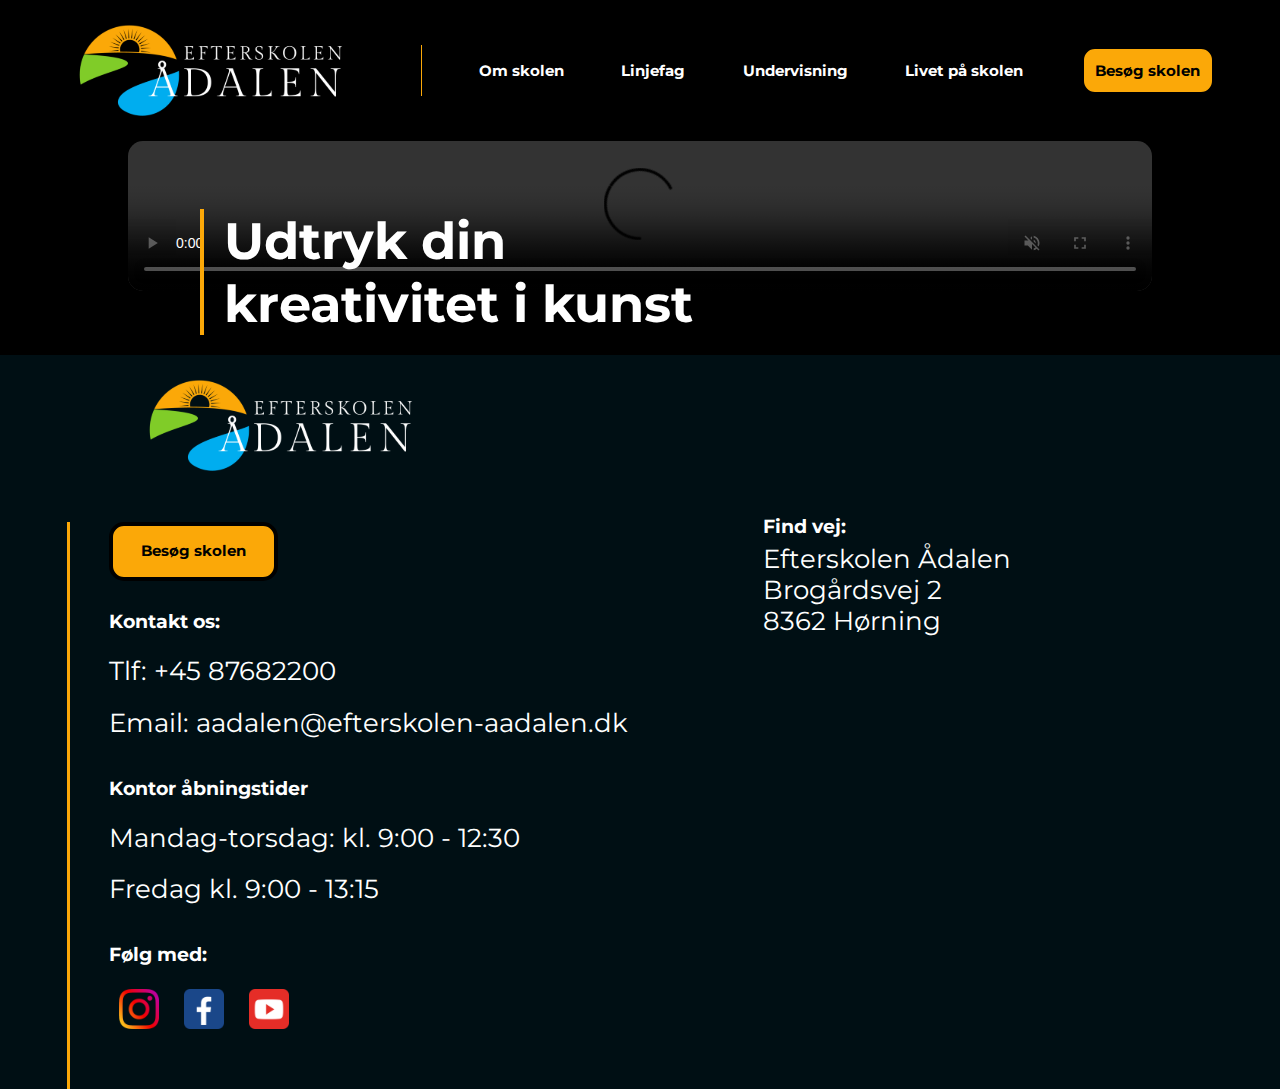
==== Billedkunst.html @ 94fb6eeb "burgermenu forsøg" ====
<!DOCTYPE html>
<html lang="da">
<head>
    <meta charset="UTF-8">
    <meta name="viewport" content="width=device-width, initial-scale=1.0">
   
   <!-- CSS stylesheet og JavaScript-->
    <link rel="stylesheet" href="style.css">
    <script src="script.js" defer></script>

    <!-- google fonts -->
    <link rel="preconnect" href="https://fonts.googleapis.com">
    <link rel="preconnect" href="https://fonts.gstatic.com" crossorigin>
    <link href="https://fonts.googleapis.com/css2?family=Montserrat:wght@400;700&family=Playfair+Display&display=swap" rel="stylesheet">
    
    <!-- favicon-->
        <link rel="icon" href="icons/favicon.png" type="image/png">

    <title>Efterskolen Ådalen - 2. semesters eksamensprojekt </title>
</head>

<body>
    <header> <!-- ********** nav bar til laptop **************** -->
        <nav id="laptopNav">
            <a href="index.html"><img id="logo" src="images/logo-stor-1.svg" alt="Logo"></a>
            <img src="images/Line-5.png" alt="Linje">
            <a href="#">Om skolen</a>
            <a href="#">Linjefag</a>
            <a href="#">Undervisning</a>
            <a href="#">Livet på skolen</a>
            <a href="#" class="knap1">Besøg skolen</a>
        </nav>

        <nav id="mobilNav"> <!-- **************** nav bar til mobil ********* -->
            <a href="index.html"><img src="images/logo-stor-1.svg" alt="Logo" /></a>

        </nav>

    </header>

    <main>
         <!-- *********landing med video og titel********* -->
         <div class="videopladsholder">
            <video controls muted loop src="images/forsidevideo.mp4">
            </video>
            <div class="landing">
                <h1 id="kunstTitel">Udtryk din <br> kreativitet i kunst</h1>
            
            </div>
        </div>


    </main>


     <!-- ********* footeren ********* -->
     <footer>
        
        <div class="footerLogo">
            <img src="images/logo-stor-1.svg" alt="logo">
        </div>

        <div class="footerContainer"> <!-- to colonner en til venstre og en til højre-->
        <div class="venstreSide"> 
            <a href="#" class="knap1">Besøg skolen</a>

            <div class="textContainer">
            <h3>Kontakt os:</h3>
            <p>Tlf: <a href="tel:+4587682200">+45 87682200</a> <br>
            Email: <a href="mailto:aadalen@efterskolen-aadalen.dk">aadalen@efterskolen-aadalen.dk</a></p>
       

            <h3>Kontor åbningstider</h3>
            <p>Mandag-torsdag: kl. 9:00 - 12:30<br>
                Fredag kl. 9:00 - 13:15</p>
        
            <h3>Følg med:</h3>
            <div class="soMe">
            <a href="#"><img src="icons/insta.png" alt="instagram logo"></a>
            <a href="#"><img src="icons/fb.png" alt="facebook logo"></a>
            <a href="#"><img src="icons/youtube.png" alt="youtube logo"></a>
                </div>

            </div>
        </div>

        <div class="højreside">
            <div class="textContainer">
            <h3>Find vej:</h3>
            <p>Efterskolen Ådalen <br>
            Brogårdsvej 2<br>
            8362 Hørning</p>
            </div>
            
            <iframe src="https://www.google.com/maps/embed?pb=!1m18!1m12!1m3!1d2225.5488047492677!2d10.0503751!3d56.09572379999999!2m3!1f0!2f0!3f0!3m2!1i1024!2i768!4f13.1!3m3!1m2!1s0x464c6bbcb9794545%3A0x421482ae40c48966!2zc3QsIEJyb2fDpXJkc3ZlaiAyLCA4MzYyIEjDuHJuaW5n!5e0!3m2!1sen!2sdk!4v1702460627846!5m2!1sen!2sdk" width="450" height="350" style="border:0;" allowfullscreen="" loading="lazy" referrerpolicy="no-referrer-when-downgrade"></iframe>

        </div>
        </div>
    </footer>
</body>
---- style.css ----
* {
  margin: 0;
  padding: 0;
}

*::before,
*::after {
  box-sizing: border-box;
}
/* Styletile men css basically - 
så vi nemt kan ændre uden at skal rode efter det hele*/
:root {
  --font-size-primary: 3vw;
  /* --font-size-secondary:  1.2vw;  */
  --font-primary: "montserrat", sans-serif;
  --font-secondary: "Playfair Display", serif;
  --text-primary: #ffffff;
  --text-secondary: #000000;
  --bg-primary: #000000;
  --bg-secondary: rgba(0, 0, 0, 0.6); /* overlay effekt */
  --bg-accent: #fba808;
}

/* ---------------------------- basics --------------------------*/
body {
  background-color: black;
  margin: 0;
}

/* så scrollbaren ikke er synlig 
   body::-webkit-scrollbar{
    display: none; 
  } */

h1 {
  font-family: "montserrat", sans-serif;
  font-size: 5vw;
}

h2 {
  font-family: var(--font-primary);
  font-size: 3vw;
  border-left: solid 3px var(--bg-accent);
  color: var(--text-primary);
  text-align: center;
  margin-top: 5%;
}

h3 {
  font-family: var(--font-primary);
  color: var(--text-primary);
  font-size: 1.5vw;
}

h4 {
  font-family: var(--font-secondary);
  color: var(--text-primary);
  font-size: 3vw;
  font-weight: lighter;
}

p {
  font-family: var(--font-primary);
  color: var(--text-primary);
}

a {
  font-family: var(--font-primary);
  color: var(--text-primary);
  text-decoration: none;
}

/* ----------------------- knapper --------------------------------- */
.knap1 {
  background-color: #fba808;
  padding: 1%;
  color: var(--text-secondary) !important;
  border: 4px solid var(--bg-primary);
  transition: 0.3s;
  font-weight: bold;
}

.knap2 {
  background-color: rgba(0, 0, 0, 0.6);
  border-color: var(--bg-accent);
  border-width: 3px;
  border-style: solid;
  padding: 1% 3%;
  color: var(--text-primary);
  text-decoration: none;
  font-family: "montserrat", sans-serif;
  transition: 0.3s;
  font-weight: bold;
}

.centerKnap {
  display: flex;
  justify-content: center;
  text-align: center;
}

/* ---------------------------- nav bar --------------------*/

#laptopNav a {
  text-decoration: none;
  color: white;
  font-weight: bold;
  font-size: 1.2vw;
}

#logo {
  height: auto;
  width: 100%;
  max-width: 300px;
}


/* -------------------------------- landing ------------------------------- */
.landing {
  color: white;
  margin-left: 9.8%;
}

.landing p {
  font-family: "montserrat", sans-serif;
  margin-bottom: 5%;
}

.videopladsholder {
  height: 100%;
  position: relative;
  z-index: 0;
  display: flex;
  justify-content: center;
}

video {
  width: 80%;
  border-radius: 15px;
}

.brødtekst {
  z-index: 1;
  margin: 5% 5% 2.5% 5%;
  font-family: "montserrat", sans-serif;
  font-size: 1.2vw;
}

.brødtekst a {
  text-decoration: underline;
  color: #fba808;
}

.brødtekst p {
  color: white;
  padding-left: 2.5%;
  border-left: 3px solid #fba808;
}

/* ------------------------------ linjefag ----------------------------------- */

.sectionMKort h2 {
  /* kan det ikke bare være h2 generelt? for der er mange overskrifter med orange linje,
    og så kan vi bruge h3 som overskriften uden linjen? */

  color: white;
  font-family: "montserrat", sans-serif;
  font-size: 3vw;
  border-left: solid 3px #fba808;
  margin: 0 33%;
  text-align: center;
  margin-top: 5%;
}

.linjefagsikoner {
  max-height: 150px;
  width: auto;
  display: flex;
  justify-content: space-around;
  margin: 2% 10%;
  transition: 1s;
}

.linjefagsikoner img:hover {
  transition: 0.3s;
  transform: scale(1.1);
  box-shadow: 0px 3px 0px var(--bg-accent);
}

.kortContainer {
  /* en container til alle kortene */
  width: 100%;
  height: auto;
  display: flex;
  flex-wrap: wrap;
  justify-content: center;
}

.billedeKort {
  /* en til at bestemme str. på kort */
  height: 350px;
  width: 350px;
  background-color: aqua;
  margin: 2%;
  border-radius: 15px;
  display: flex;
  align-items: flex-end;
}

.linjefagKort {
  /* en til at bestemme overlay */
  height: 130px;
  width: 350px;
  display: flex;
  flex-direction: row;
  justify-content: space-between;
  background-color: var(--bg-secondary);
  border-radius: 15px;
  align-items: center;
  padding: 0 10%;
}

.ikon {
  width: 80px;
  height: 80px;
}

.billedkunst {
  background-image: url(images/billedkunstlinjefag.jpg);
}

.drama {
  background-image: url(images/dramalinjefag.jpg);
}

.esport {
  background-image: url(images/esportlinjefag.jpg);
}

.sport {
  background-image: url(images/sportlinjefag.jpg);
}

.musik {
  background-image: url(images/musiklinjefag.jpg);
}

/*------------------------------ blog ------------------------*/
/* ref video: https://www.youtube.com/watch?v=9HcxHDS2w1s
*/

.bloggen {
  background-color: #000f14;
  padding-top: 0.1%;
  margin-bottom: 5%;
}

.blog {
  width: 100%;
  height: auto;
  display: flex;
  display: flex;
  justify-content: center;
  margin-top: 2%;
}

.carousel {
  width: 76vw;
  height: 80vh;
  position: relative;
}

.carousel > ul {
  margin: 0;
  padding: 0;
  list-style: none;
}

.slide {
  position: absolute;
  inset: 0;
  opacity: 0;
  transition: 200ms opacity ease-in-out;
  transition-delay: 200ms;
}

.slide > img {
  display: block;
  width: 100%;
  height: 100%;
  object-fit: cover;
  object-position: center;
  border-radius: 15px;
}
.slide[data-active] {
  opacity: 1;
  transition-delay: 0;
  z-index: 1;
}

.carousel-button {
  position: absolute;
  z-index: 2;
  background: none;
  border: none;
  font-size: 4rem;
  top: 50%;
  transform: translateY(-50%);
  color: white;
  cursor: pointer;
  border-radius: 0.25rem;
  padding: 0 0.5rem;
  background-color: rgba(0, 0, 0, 0.248);
}

.carousel-button:hover,
.carousel-button:focus {
  color: white;
  background-color: rgba(0, 0, 0, 0.778);
}

.carousel-button:focus {
  outline: 1px solid black;
}

.carousel-button.prev {
  left: 1rem;
}

.carousel-button.next {
  right: 1rem;
}

/* ----------------- efterskolernes aften og besøgsdag kort ------------ */

.besøgsKort {
  height: 500px;
  width: 500px;
  margin: 2%;
  border-radius: 15px;
  display: flex;
  align-items: flex-end;
}

.besøg .kortContainer {
  flex-direction: column;
  justify-content: flex-end;
}

.besøgsdag {
  background-image: url(images/besøg.jpg);
  border-radius: 15px;
}

.efterskolernesAften {
  background-image: url(images/aften.jpg);
  border-radius: 15px;
}

.besøg .linjefagKort {
  flex-direction: column;
  justify-content: space-around;
  align-items: flex-start;
  height: 200px;
  width: 500px;
  display: flex;
  background-color: var(--bg-secondary);
  border-radius: 15px;
  padding: 0 10%;
}

.besøg a {
  padding: 3% 12%;
  font-weight: bold;
}

.besøg img {
  max-height: 300px;
  display: flex;
  /* skal sidde nederst */
}

/* --------------------- gamle elev citater ---------- */

.gamleElever {
  background-color: #000f14;
  width: 100%;
  padding-top: 0.5%;
}

/* ---------------- Tilmeldings sektion --------- */

.tilmeldingContainer {
  display: flex;
  justify-content: center;
  margin: 7% 0;
}

.tilmelding p {
  text-align: center;
}

.tilmelding .knap1 {
  font-weight: bold;
}

/* ----------------- Instagram sektion ---------------- */

.instaContainer {
  height: auto;
  text-align: center;
}

.instaContainer h2 {
  margin-bottom: 2%;
}

/* button stuff hvis vi vil bruge det 

.btn{
    padding: 10px 25px;
    border: 2px solid #f39c12;
    border-radius: 5px;
    color: #f39c12;
    text-decoration: none;
    margin: 30px 0;
    transition: all .5s ease;
    font-weight: 600;
}
.btn:hover{
    background-color: #f39c12;
    color: #333;
}
.btn1{
    margin-right: 15px;
    background-color: #f39c12;
    color: #000;
}
.btn1:hover{
    background-color: transparent;
    color: #f39c12;
}

*/

/* ---------------------------- footer ---------------------- */

footer {
  margin-top: 5%;
  background-color: #000f14;
}

.footerLogo {
  margin-left: 10.5%;
}

.footerContainer {
  display: flex;
  width: 100%;
  justify-content: space-around;
}

.venstreSide {
  display: flex;
  justify-content: space-between;
  flex-direction: column;
  line-height: 2;
  border-left: 3px solid var(--bg-accent);
  padding-left: 3%;
  max-height: 550px;
  margin-top: 2%;
  padding-bottom: 3%;
}

.venstreSide .knap1 {
  max-width: 140px;
  text-align: center;
  font-weight: bold;
  padding: 2% 2%;
}

.venstreSide a img {
  width: 40px;
  height: auto;
  margin: 2%;
}

.textContainer h3 {
  margin: 4% 0 1% 0;
}

.højreSide {
  display: flex;
  justify-content: space-around;
  flex-direction: column;
  line-height: 2;
}

.højreside iframe {
  border-radius: 15px;
  margin: 2% 0;
}

/* ---------------- billedkunst underide ------------ */

#kunstTitel {
  border-left: 4px solid var(--bg-accent);
  padding-left: 20px;
}

/*----------------------------------------Mobil---------------------------------*/

@media screen and (max-width: 780px) {
  #laptopNav {
    display: none;
  }

  #mobilNav {
    display: block;
    display: flex;
    flex-direction: row;
    align-items: center;
    justify-content: space-between;
  }


/* ---------------- burger menu ----------------------------- */
.hamburger{
    display: block;
    cursor: pointer;
    margin-right: 5%;
    width: 40px;
    height: 40px;
}
.hamburger .bar, .hamburger:after, .hamburger:before{
    content: "";
    display: block;
    width: 100%;
    height: 4px;
    margin: 10px 0px;
    transition: 0.5s;
    background-color: var(--bg-accent);
}
.hamburger.is-active:before {
    /* Rotér top linjen 45 grader og vip den ned på hæjre side*/
    transform: rotate(45deg) translate(10px, 9px);
}

.hamburger.is-active:after {
    /* rotér bund linjen -45 grader og vip den op på hjøre side */
    transform: rotate(-45deg) translate(9px, -10px);
}
.hamburger.is-active .bar{
    opacity: 0;
}

  .knap1,
  .knap2,
  .centerknap a {
    font-size: 12pt;
    border-radius: 15px;
  }

  .centerKnap .knap1 {
    width: 40%;
    height: auto;
    font-weight: bold;
    margin-top: 2%;
    padding: 3% 2.5%;
    margin-bottom: 4%;
  }

  h1 {
    font-size: 20pt;
  }

  h2 {
    font-size: 16pt;
    height: 10%;
    margin: 0 12%;
  }

  h3 {
    font-size: 3.5vw;
  }

  p {
    font-size: 10pt;
  }

  .landing {
    position: relative;
    margin: 3% 0 0 5%;
  }

  .landing p {
    margin-bottom: 3%;
  }

  .videopladsholder {
    flex-direction: column;
  }

  .linjefagsikoner img {
    height: 40px;
  }

  .billedeKort {
    height: 250px;
    width: 250px;
  }

  .linjefagKort {
    height: 70px;
    width: 250px;
  }

  .ikon {
    width: 50px;
    height: 50px;
  }

  /* instagram sektion */

  .kunBilleder {
    flex-wrap: wrap;
  }

  /* footer */
  .footerContainer {
    display: flex;
    width: 100%;
    justify-content: space-around;
    flex-direction: column;
  }

  footer {
    margin: 0 2% 2% 2%;
  }
  /* gamle elev sektion */
  .elevContainer {
    display: flex;
    flex-direction: column;
    padding: 5%;
    justify-content: center;
    height: auto;
  }

  #mobilVersion {
    display: block;
  }

  #laptopVersion {
    display: none;
  }

  .LasseOgMia {
    width: 100%;
    padding: 0 1.5%; /*luft i siderne*/
  }

  .LasseOgMia img {
    border-radius: 15px;
    width: 100%;
  }

  .LasseOgMia h3 {
    margin: 4% 0 3% 0;
    text-align: center;
  }

  .LasseOgMia h4 {
    font-size: 16pt;
    font-family: var(--font-secondary);
    margin: 2% 0 2% 0;
    font-style: italic;
  }

  .column1,
  .column2 {
    margin: 0 6%;
  }

  /* tilmeldingssektion */

  .tilmelding {
    width: 80%;
    height: auto;
    display: flex;
    justify-content: center;
    flex-direction: column;
    align-items: center;
    border-radius: 15px;
    border: 4px solid var(--bg-accent);
    padding: 5% 10%;
    margin: 5%;
    gap: 5%;
  }

  .tilmelding h4 {
    font-size: 20pt;
  }

  .tilmelding .knap1 {
    font-weight: bold;
    padding: 2% 4%;
    margin-top: 5%;
  }

  /* instagram sektion */

  .kunBilleder {
    display: flex;
    justify-content: center;
    align-items: center;
    margin-top: 1%;
    margin-bottom: 10%;
  }

  .instaGrid {
    display: grid;
    grid-template-columns: auto auto auto;
    max-width: 100%;
    row-gap: 2%;
    column-gap: 2%;
    justify-content: center;
  }

  .grid-item {
    border-radius: 15px;
    padding: 2%;
  }

  .instaGrid img {
    max-width: 100px;
  }

  /* ******** billedkunst underside ******** */
  #kunstTitel {
    font-size: 22pt;
  }
}

/*----------------------------------------------Laptop------------------------------------*/

@media screen and (min-width: 780px) {
  #laptopNav {
    display: block;
  }

  #mobilNav {
    display: none;
  }

  #laptopNav {
    font-family: "montserrat", sans-serif;
    display: flex;
    justify-content: space-between;
    align-items: center;
    padding: 0 5%;
  }

  .hamburger{
    display: none;
}

  .knap1,
  .knap2,
  .cetnerknap a {
    font-size: 1.2vw;
    border-radius: 15px;
  }

  /* hover virker også på knapperne T-T øv */
  a:hover {
    transition: 0.3s;
    transform: scale(1.1);
    box-shadow: 0px 3px 0px var(--bg-accent);
  }

  #readmore:hover {
    transition: 0.3s;
    transform: scale(1.1);
    color: var(--text-primary);
    text-decoration: none;
    box-shadow: 0px 3px 0px var(--text-primary);
  }

  .knap1:hover {
    background-color: var(--bg-secondary);
    border: 4px solid var(--bg-accent);
    color: var(--text-primary) !important;
  }
  .knap2:hover {
    background-color: var(--bg-accent);
    color: var(--text-secondary);
  }

  h2 {
    margin: 0 33%;
  }

  p {
    font-size: 2vw;
  }

  .centerKnap .knap1 {
    width: 250px;
    height: 25px;
    font-weight: bold;
    margin-top: 2%;
    padding-left: 2.7%;
    margin-bottom: 4%;
  }

  .landing {
    position: absolute;
    top: 45%;
    left: 5.8%;
  }

  .linjefagsikoner img {
    height: 80px;
  }

  /* gamle elev sektion */

  .elevContainer {
    display: flex;
    flex-direction: row;
    padding: 2%;
    justify-content: center;
    height: auto;
  }

  #mobilVersion {
    display: none;
  }

  #laptopVersion {
    display: block;
  }

  .LasseOgMia {
    width: 40%;
    padding: 0 1.5%; /*luft i siderne*/
  }

  .LasseOgMia img {
    border-radius: 15px;
  }

  .column1 {
    padding-left: 10%;
    max-width: 400px;
  }

  .column2 {
    padding-left: 10%;
    max-width: 400px;
  }

  .LasseOgMia h3 {
    margin: 4% 0 3% 0;
  }

  .LasseOgMia h4 {
    font-size: 2vw;
    font-family: var(--font-secondary);
    margin: 2% 0 2% 0;
    font-style: italic;
  }

  /* tilmeldingssektion */

  .tilmelding {
    width: 50vw;
    height: 30vh;
    display: flex;
    justify-content: center;
    flex-direction: column;
    align-items: center;
    border-radius: 15px;
    border: 4px solid var(--bg-accent);
    padding: 0 10%;
    gap: 5%;
  }

  /* instagram sektion */
  .kunBilleder {
    display: flex;
    justify-content: center;
    align-items: center;
    margin-top: 1%;
  }

  .instaGrid {
    display: grid;
    grid-template-columns: auto auto auto auto auto;
    max-width: 100%;
    row-gap: 2%;
    column-gap: 2%;
    justify-content: center;
  }

  .grid-item {
    border-radius: 15px;
    padding: 2%;
  }

  .instaGrid img {
    max-width: 180px;
  }

  /* ****** Billedkunst underside **** */
  #kunstTitel {
    font-size: 4vw;
  }
}
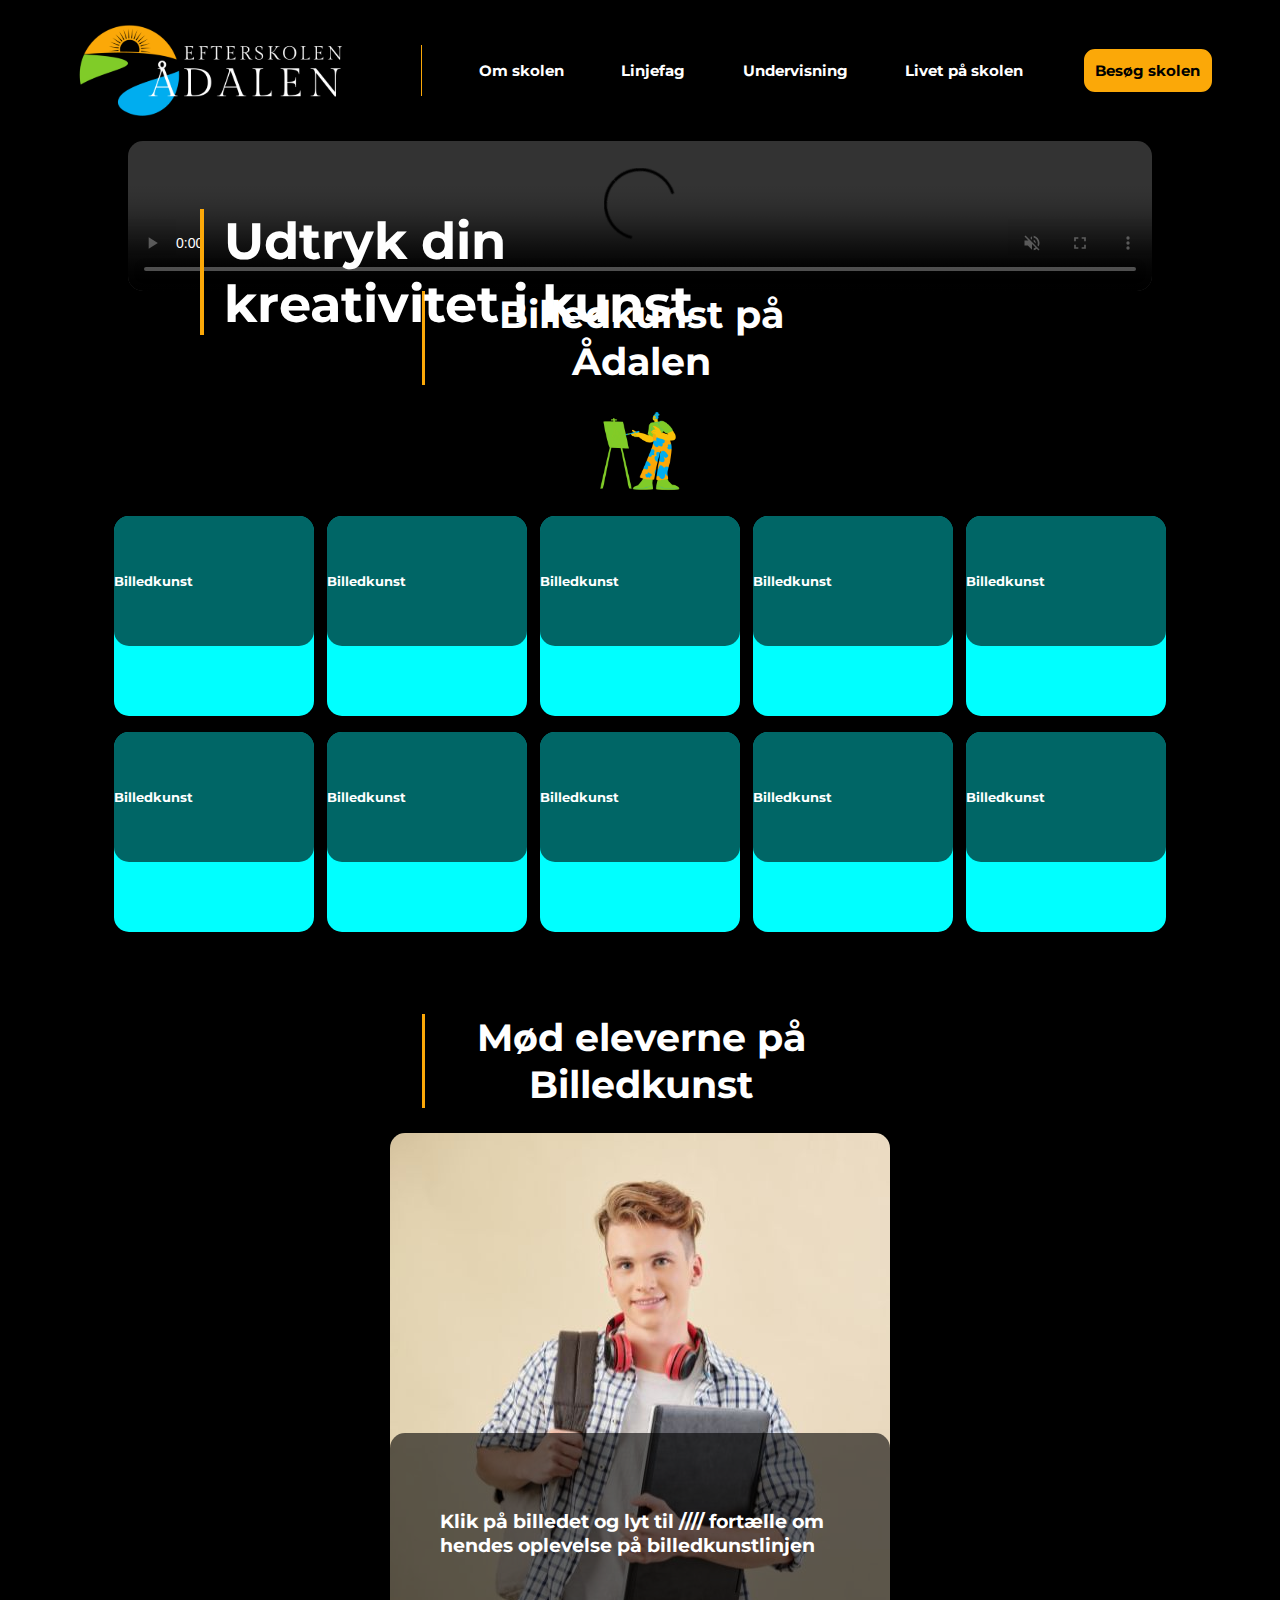
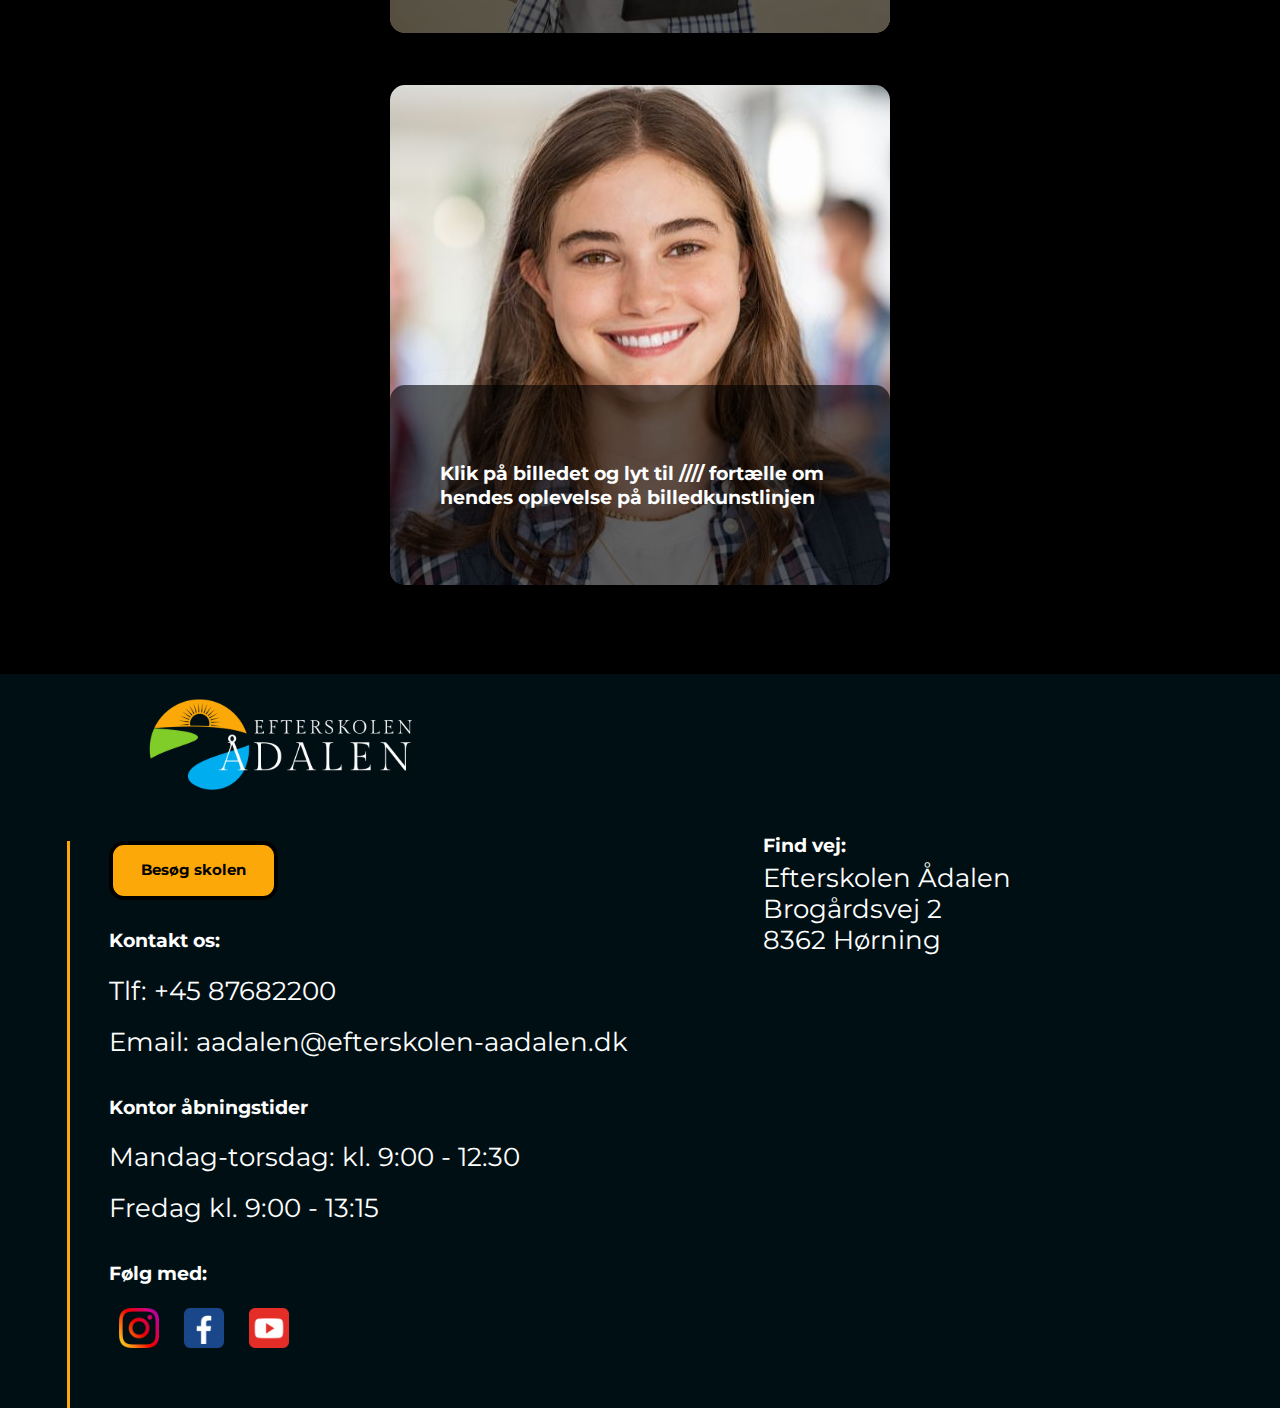
==== commit 21e8c009: "js virker ikke" ====
--- a/Billedkunst.html
+++ b/Billedkunst.html
@@ -49,7 +49,104 @@
             </div>
         </div>
 
+        <!-- *********** sektion med fagkort *********** -->
+      <section class="fagContainer">
+            <h2>Billedkunst på Ådalen</h2>
+            <img src="icons/billedkunst.png" class="ikon" alt="billedkunst ikon">
 
+
+            <div class="fagGrid">
+            <div class="kunstKort">
+                <div class="linjefagKort">
+                    <h3>Billedkunst</h3>
+                </div>
+            </div>
+
+            <div class="kunstKort">
+                <div class="linjefagKort">
+                    <h3>Billedkunst</h3>
+                </div>
+            </div>
+
+            <div class="kunstKort">
+                <div class="linjefagKort">
+                    <h3>Billedkunst</h3>
+                </div>
+            </div>
+
+            <div class="kunstKort">
+                <div class="linjefagKort">
+                    <h3>Billedkunst</h3>
+                </div>
+            </div>
+
+            <div class="kunstKort">
+                <div class="linjefagKort">
+                    <h3>Billedkunst</h3>
+                </div>
+            </div>
+
+            <div class="kunstKort">
+                <div class="linjefagKort">
+                    <h3>Billedkunst</h3>
+                </div>
+            </div>
+
+            <div class="kunstKort">
+                <div class="linjefagKort">
+                    <h3>Billedkunst</h3>
+                </div>
+            </div>
+
+            <div class="kunstKort">
+                <div class="linjefagKort">
+                    <h3>Billedkunst</h3>
+                </div>
+            </div>
+
+            <div class="kunstKort">
+                <div class="linjefagKort">
+                    <h3>Billedkunst</h3>
+                </div>
+            </div>
+
+            <div class="kunstKort">
+                <div class="linjefagKort">
+                    <h3>Billedkunst</h3>
+                </div>
+            </div>
+        </div>
+      </section>
+
+    <div class="textList">
+        <ul> På linjefaget billedkunst arbejder du med alt det kreative: </ul>
+            <li>Udvikling af kreative ideer og omsætte dem til virkelighed – på og udenfor efterskolen.</li>
+            <li>Dine tekniske færdigheder inden for tegning, formgivning, digital kunst.</li>
+            <li> At skærpe dit kunstneriske blik.</li>
+    </div>
+
+    <section class="moedElever">
+        <h2>Mød eleverne på Billedkunst</h2>
+
+        <div class="besøg kortContainer" >
+            <div class="besøgsKort elev1" id="kunstElevEn">
+              <div class="linjefagKort">
+                <h3>Klik på billedet og lyt til //// fortælle om hendes oplevelse på billedkunstlinjen</h3>
+              </div>
+            </div>
+        </div>
+
+            
+        <div class="besøg kortContainer">
+            <div class="besøgsKort elev2" id="kunstElevTo">
+              <div class="linjefagKort">
+                <h3>Klik på billedet og lyt til //// fortælle om hendes oplevelse på billedkunstlinjen</h3>
+              </div>
+            </div>
+          </div>
+
+    </section>
+      
     </main>
 
 
--- a/style.css
+++ b/style.css
@@ -181,11 +181,6 @@
   transition: 1s;
 }
 
-.linjefagsikoner img:hover {
-  transition: 0.3s;
-  transform: scale(1.1);
-  box-shadow: 0px 3px 0px var(--bg-accent);
-}
 
 .kortContainer {
   /* en container til alle kortene */
@@ -501,12 +496,72 @@
   margin: 2% 0;
 }
 
-/* ---------------- billedkunst underide ------------ */
+/* ---------------- billedkunst underside ------------ */
 
 #kunstTitel {
   border-left: 4px solid var(--bg-accent);
   padding-left: 20px;
 }
+
+/* ---- kunst grid med kort ---- */ 
+
+.fagContainer img{
+  display: block;
+  margin-left: auto;
+  margin-right: auto;
+}
+
+.fagContainer h2{
+  margin-bottom: 2%;
+}
+
+.fagContainer h3{
+  font-size: 1vw;
+}
+
+.fagContainer{
+  width: 100%;
+  height: auto;
+}
+
+.fagGrid{
+  display: grid;
+  grid-template-columns: auto auto auto auto auto; 
+  justify-content: center;
+  gap: 4% 1%;
+  margin: 2% 0;
+}
+
+.kunstKort{
+  width: 200px;
+  height: 200px;
+  background-color: aqua;
+  border-radius: 15px;
+}
+
+.kunstKort > .linjefagKort{
+  width: auto;
+  padding:0;
+}
+
+
+/*  unorganiseret liste style */
+
+
+/* hover eller klik og lyt på elevkort */
+
+.elev1{ /*temp photo */
+  background-image: url(images/lasse.jpg);
+}
+
+.elev2{ /*temp photo */
+  background-image: url(images/mia.jpg);
+}
+
+
+
+
+
 
 /*----------------------------------------Mobil---------------------------------*/
 
@@ -766,27 +821,38 @@
 
   .knap1,
   .knap2,
-  .cetnerknap a {
+  .centerknap a {
     font-size: 1.2vw;
     border-radius: 15px;
   }
 
   /* hover virker også på knapperne T-T øv */
-  a:hover {
+  #laptopNav a:hover {
     transition: 0.3s;
     transform: scale(1.1);
-    box-shadow: 0px 3px 0px var(--bg-accent);
+    box-shadow: 0px 2px 0px var(--bg-accent);
+  }
+
+  #laptopNav a:first-child:hover{
+    transform: none;
+    box-shadow: none!important;
+  }
+
+  #laptopNav a:last-child:hover{
+    transform: none;
+    box-shadow: none!important;
   }
 
   #readmore:hover {
-    transition: 0.3s;
+    transition: 3s;
     transform: scale(1.1);
     color: var(--text-primary);
     text-decoration: none;
-    box-shadow: 0px 3px 0px var(--text-primary);
+    box-shadow: 0px 3px -1px var(--text-primary);
   }
 
   .knap1:hover {
+    transition: 0.3s;
     background-color: var(--bg-secondary);
     border: 4px solid var(--bg-accent);
     color: var(--text-primary) !important;
@@ -821,6 +887,13 @@
 
   .linjefagsikoner img {
     height: 80px;
+  }
+
+  
+  .linjefagsikoner img:hover {
+    transition: 0.3s;
+    transform: scale(1.1);
+    box-shadow: 0px 3px 0px var(--bg-accent);
   }
 
   /* gamle elev sektion */
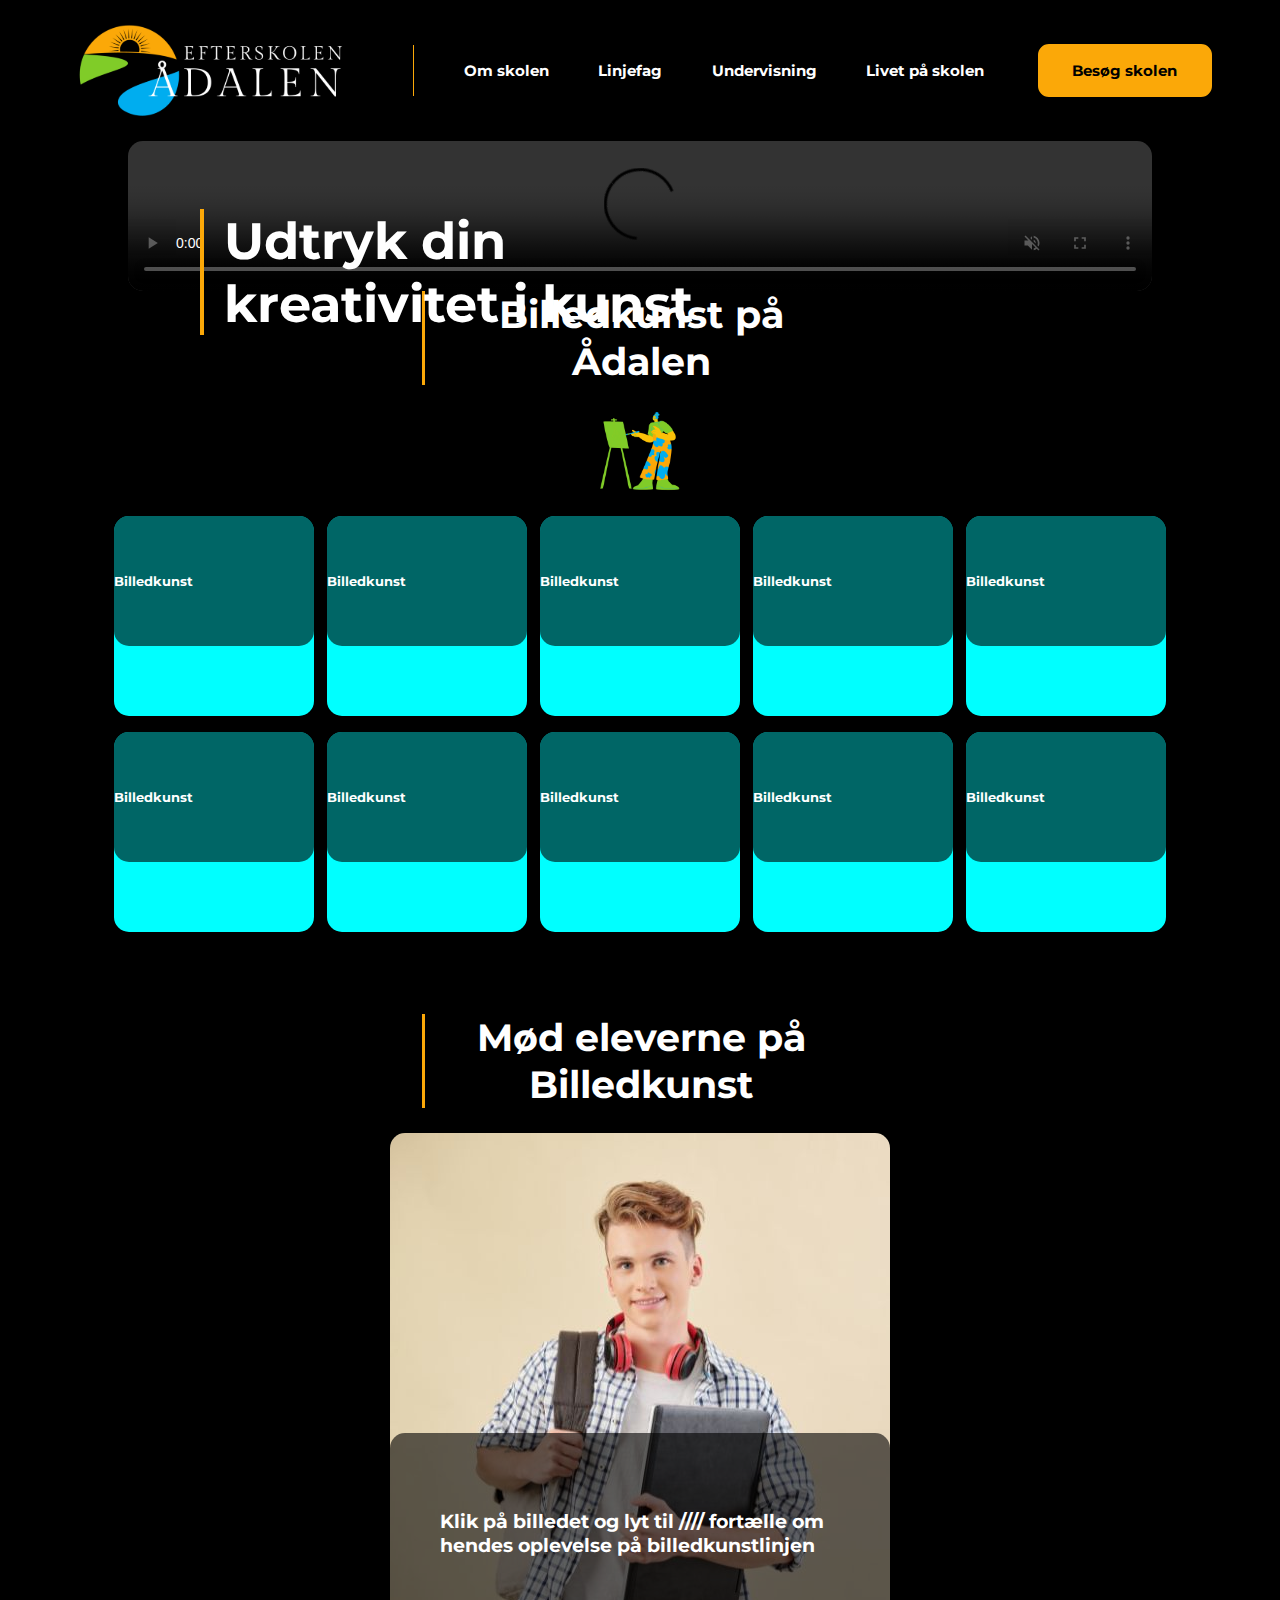
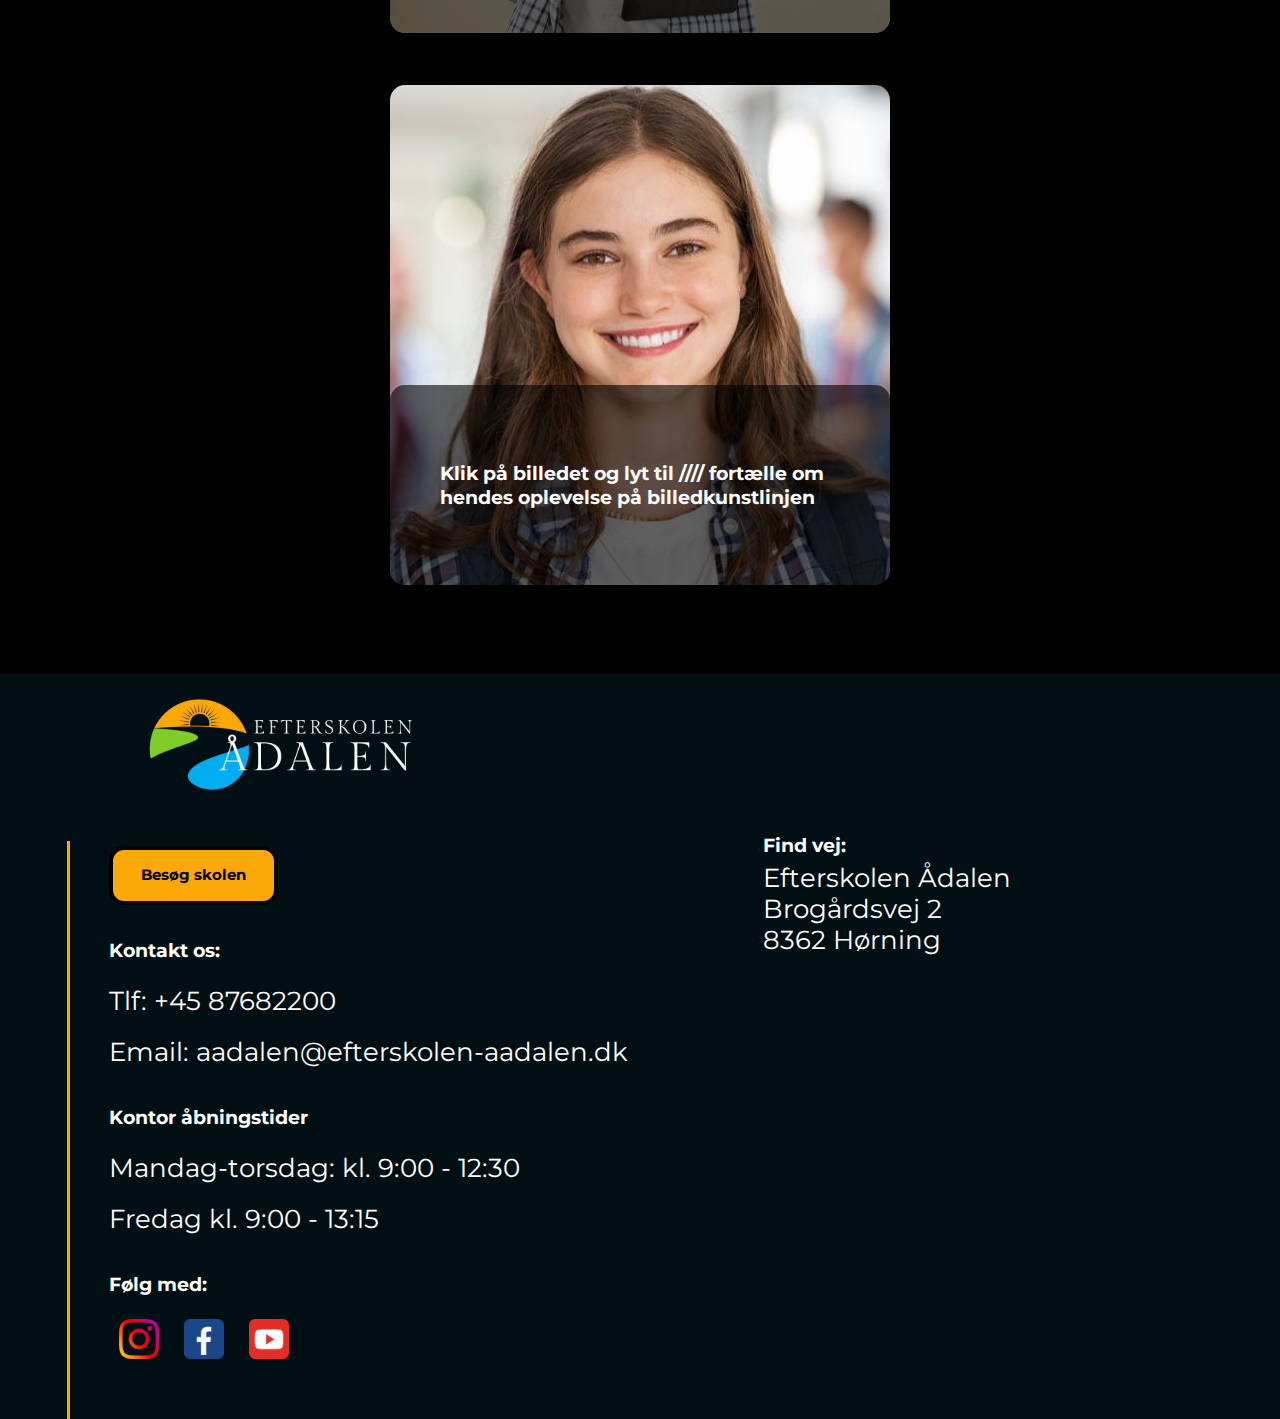
==== commit 4c4bb8f0: "run through validator" ====
--- a/Billedkunst.html
+++ b/Billedkunst.html
@@ -18,6 +18,10 @@
 
     <title>Efterskolen Ådalen - 2. semesters eksamensprojekt </title>
 </head>
+
+<!--*******************************
+     den her side er indtil videre kodet af Anne-Mette :P 
+     **************************** -->
 
 <body>
     <header> <!-- ********** nav bar til laptop **************** -->
--- a/style.css
+++ b/style.css
@@ -27,10 +27,10 @@
   margin: 0;
 }
 
-/* så scrollbaren ikke er synlig 
+/* så scrollbaren ikke er synlig */
    body::-webkit-scrollbar{
     display: none; 
-  } */
+  } 
 
 h1 {
   font-family: "montserrat", sans-serif;
@@ -73,13 +73,15 @@
 /* ----------------------- knapper --------------------------------- */
 .knap1 {
   background-color: #fba808;
-  padding: 1%;
   color: var(--text-secondary) !important;
   border: 4px solid var(--bg-primary);
   transition: 0.3s;
   font-weight: bold;
-}
-
+  text-align: center;
+  margin: 1% 0;
+  padding: 1.5% 3%;
+
+}
 .knap2 {
   background-color: rgba(0, 0, 0, 0.6);
   border-color: var(--bg-accent);
@@ -113,7 +115,6 @@
   width: 100%;
   max-width: 300px;
 }
-
 
 /* -------------------------------- landing ------------------------------- */
 .landing {
@@ -380,7 +381,7 @@
 .gamleElever {
   background-color: #000f14;
   width: 100%;
-  padding-top: 0.5%;
+  padding-top: 3%;
 }
 
 /* ---------------- Tilmeldings sektion --------- */
@@ -445,6 +446,12 @@
   background-color: #000f14;
 }
 
+footer a:hover{
+  transition: 0.3s;
+  transform: scale(1.1);
+  box-shadow: 0px 2px 0px var(--bg-accent);
+}
+
 .footerLogo {
   margin-left: 10.5%;
 }
@@ -563,6 +570,130 @@
 
 
 
+/* ---------------- Tilmeldingsblanket undersider ------------ */
+#blanketinfo{
+  display: flex;
+  flex-direction: column;
+  margin-top: 2%;
+}
+
+#blanketinfo h2{
+  margin: auto;
+  padding: 0 2%;
+}
+
+#blanketinfo p{
+  text-align: center;
+  margin: 1% 17% 2% 17%;
+
+}
+
+.etKortIMidten{
+  width: 100%;
+  height: auto;
+  display: flex;
+  justify-content: center;
+  margin: 0 0 5% 0;
+}
+
+form{
+  background-color: #000f14;
+  border-radius: 15px;
+  width: 65%;
+  padding: 5%;
+}
+
+.gul{
+  color: var(--bg-accent);
+}
+
+form h6{
+  font-family: var(--font-secondary);
+  color: var(--text-primary);
+  font-size: 1.5vw;
+  font-weight: 400;
+  margin: 4% 0 1% 0;
+}
+
+label{
+  color: var(--text-primary);
+  font-family: var(--font-primary);
+  
+}
+
+form .textLabel{ /*margin virker ikke*/
+  font-family: var(--font-secondary);
+  color: var(--text-primary);
+  font-size: 1.5vw;
+  margin: 4% 0 1% 0;
+}
+
+ul li{
+  list-style: none;
+  margin-bottom: 1%;
+  color: #ffffff;
+  font-family: var(--font-primary);
+}
+
+.tekstinput{
+  background-color: #000f14;
+  border-radius: 15px;
+  border: #fba808 solid 3px;
+  font-family: var(--font-primary);
+  font-weight: bold;
+  color: var(--text-primary);
+  padding: 1.2%;
+  width: 90%;
+  margin: 1% 0 3% 0;
+}
+
+.kortmbgfarve{
+  background-color: #fba808;
+  border-radius: 15px;
+  width: 65%;
+  padding: 5%;
+}
+
+#programli{
+  margin-left: 5%;
+}
+
+#programli li{
+  list-style-type: disc;
+}
+
+#laesMereKort{
+  background-image: url(images/læsmeregruppebillede.jpg);
+  background-position: center;
+  background-repeat: no-repeat;
+  border-radius: 15px;
+  width: 52%;
+  height: 450px;
+}
+
+#laesMereOverlay{
+  background-color: rgba(0, 0, 0, 0.5);
+  display: flex;
+  flex-direction: column;
+  justify-content: center;
+  height: 100%;
+  padding: 5%;
+}
+
+#laesMereOverlay h3{
+  font-size: 2.5vw;
+}
+
+#laesMereOverlay p{
+  font-size: 1vw;
+}
+
+#laesMereOverlay .knap2{
+  text-align: center;
+  margin: 2% auto;
+  padding: 2% 4%;
+}
+
 /*----------------------------------------Mobil---------------------------------*/
 
 @media screen and (max-width: 780px) {
@@ -678,8 +809,31 @@
   /* instagram sektion */
 
   .kunBilleder {
-    flex-wrap: wrap;
-  }
+    display: flex;
+    justify-content: center;
+    align-items: center;
+    margin-top: 1%;
+    margin-bottom: 10%;
+  }
+
+  .instaGrid {
+    display: grid;
+    grid-template-columns: auto auto auto;
+    max-width: 100%;
+    row-gap: 2%;
+    column-gap: 2%;
+    justify-content: center;
+  }
+
+  .grid-item {
+    border-radius: 15px;
+    padding: 2%;
+  }
+
+  .instaGrid img {
+    max-width: 100px;
+  }
+
 
   /* footer */
   .footerContainer {
@@ -821,46 +975,46 @@
 
   .knap1,
   .knap2,
-  .centerknap a {
+  .cetnerknap a {
     font-size: 1.2vw;
     border-radius: 15px;
   }
 
-  /* hover virker også på knapperne T-T øv */
-  #laptopNav a:hover {
-    transition: 0.3s;
-    transform: scale(1.1);
-    box-shadow: 0px 2px 0px var(--bg-accent);
-  }
-
-  #laptopNav a:first-child:hover{
-    transform: none;
-    box-shadow: none!important;
-  }
-
-  #laptopNav a:last-child:hover{
-    transform: none;
-    box-shadow: none!important;
-  }
-
-  #readmore:hover {
-    transition: 3s;
-    transform: scale(1.1);
-    color: var(--text-primary);
-    text-decoration: none;
-    box-shadow: 0px 3px -1px var(--text-primary);
-  }
-
-  .knap1:hover {
-    transition: 0.3s;
-    background-color: var(--bg-secondary);
-    border: 4px solid var(--bg-accent);
-    color: var(--text-primary) !important;
-  }
-  .knap2:hover {
-    background-color: var(--bg-accent);
-    color: var(--text-secondary);
-  }
+ /* hover virker også på knapperne T-T øv */
+ #laptopNav a:hover {
+  transition: 0.3s;
+  transform: scale(1.1);
+  box-shadow: 0px 2px 0px var(--bg-accent);
+}
+
+#laptopNav a:first-child:hover{
+  transform: none;
+  box-shadow: none!important;
+}
+
+#laptopNav a:last-child:hover{
+  transform: none;
+  box-shadow: none!important;
+}
+
+#readmore:hover {
+  transition: 3s;
+  transform: scale(1.1);
+  color: var(--text-primary);
+  text-decoration: none;
+  box-shadow: 0px 3px 0px var(--text-primary);
+}
+
+.knap1:hover {
+  transition: 0.3s;
+  background-color: var(--bg-secondary);
+  border: 4px solid var(--bg-accent);
+  color: var(--text-primary) !important;
+}
+.knap2:hover {
+  background-color: var(--bg-accent);
+  color: var(--text-secondary);
+}
 
   h2 {
     margin: 0 33%;
@@ -884,6 +1038,7 @@
     top: 45%;
     left: 5.8%;
   }
+
 
   .linjefagsikoner img {
     height: 80px;
@@ -955,7 +1110,7 @@
     align-items: center;
     border-radius: 15px;
     border: 4px solid var(--bg-accent);
-    padding: 0 10%;
+    padding: 5% 10%;
     gap: 5%;
   }
 
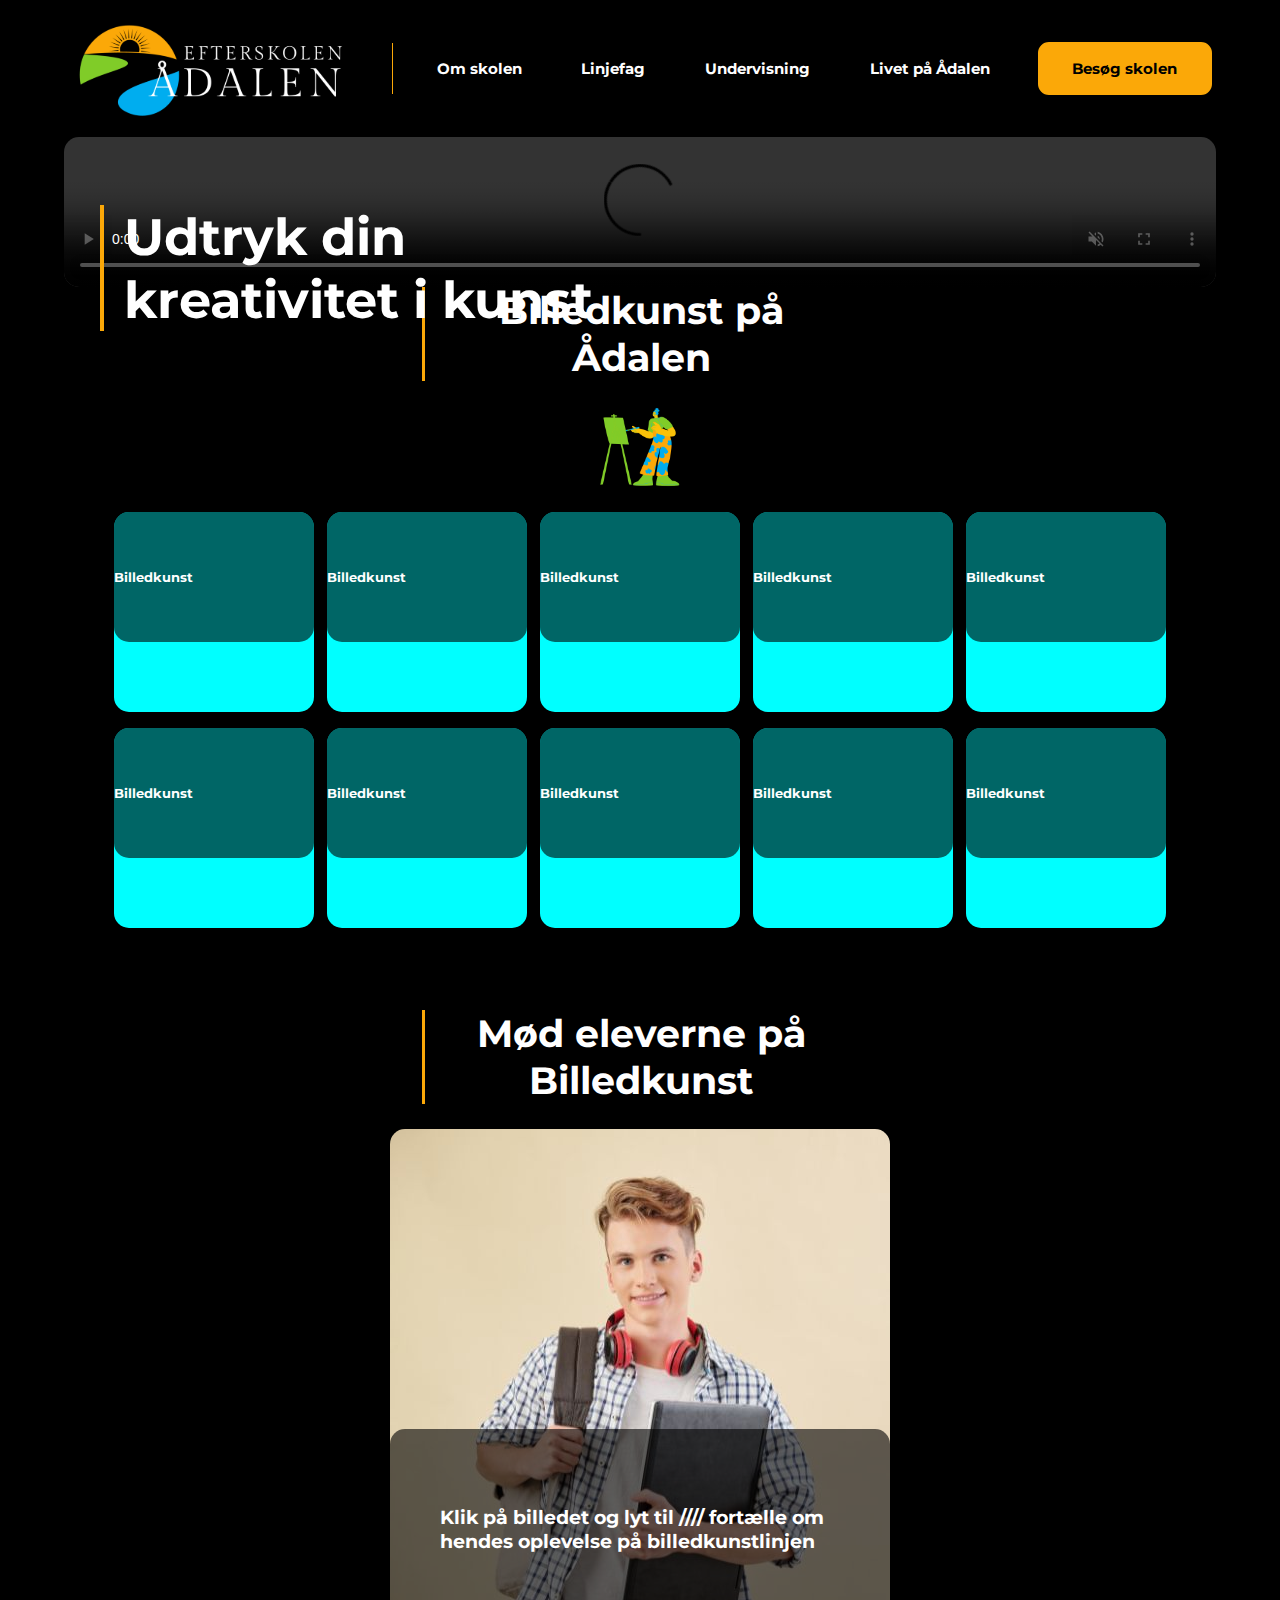
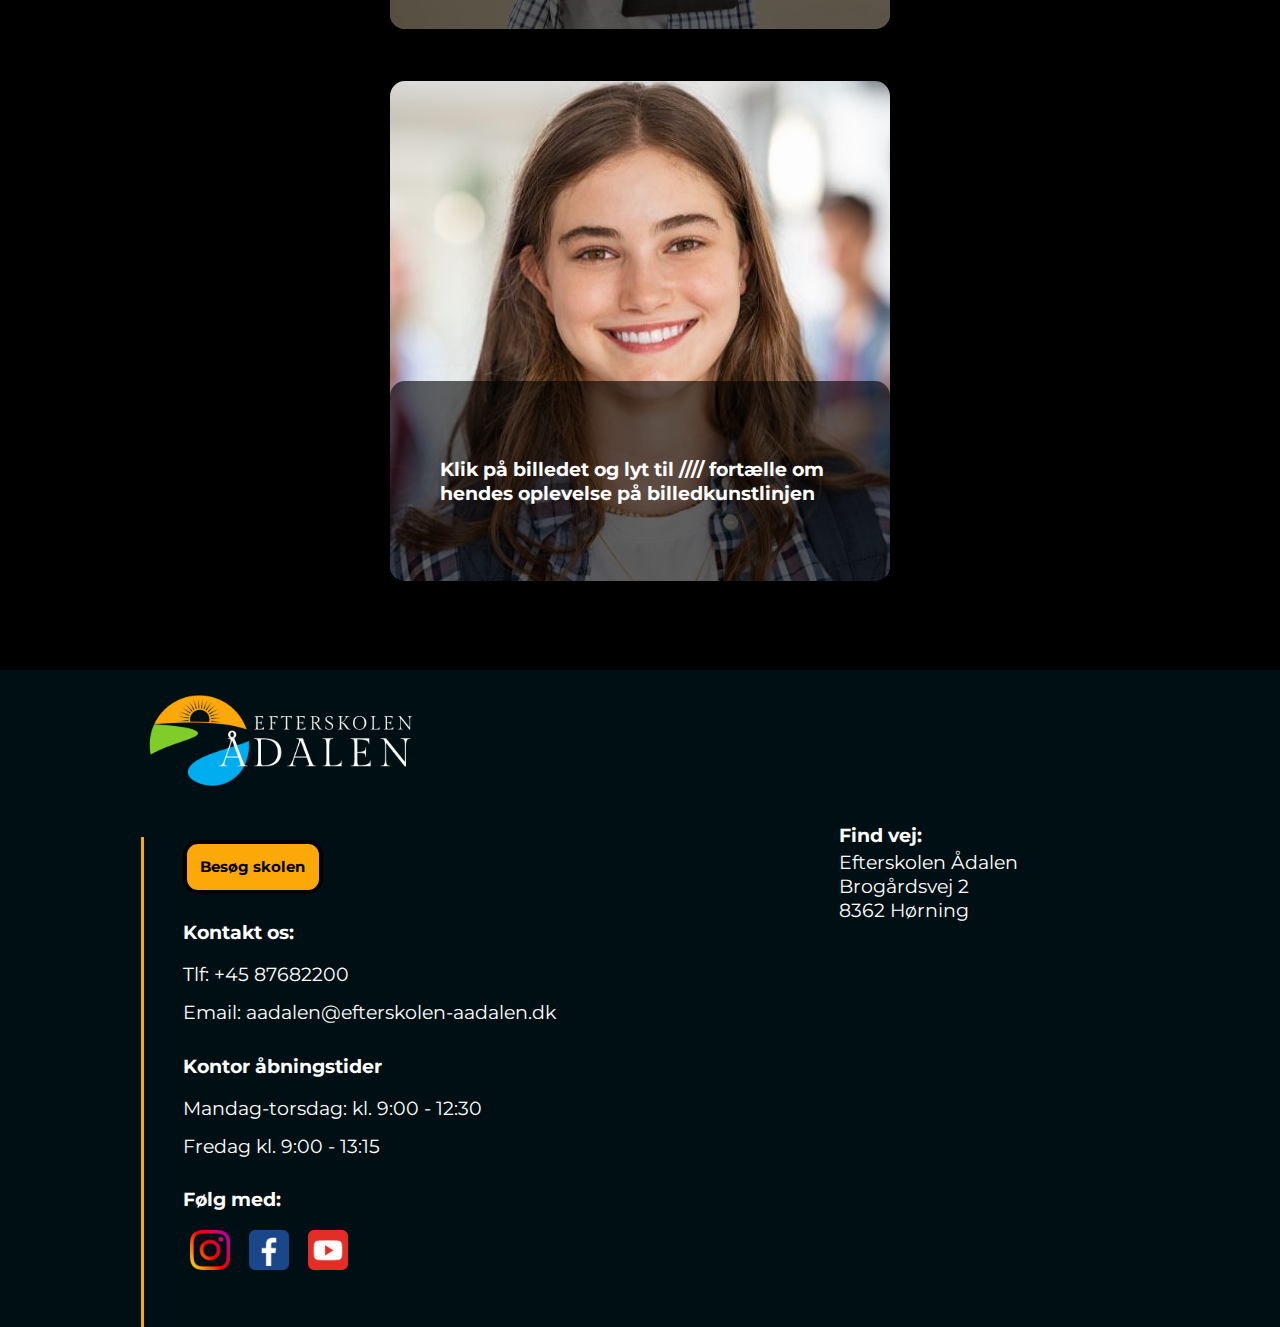
==== commit e4e2172b: "it is working now whoop whoop" ====
--- a/Billedkunst.html
+++ b/Billedkunst.html
@@ -1,20 +1,22 @@
 <!DOCTYPE html>
 <html lang="da">
+
 <head>
     <meta charset="UTF-8">
     <meta name="viewport" content="width=device-width, initial-scale=1.0">
-   
-   <!-- CSS stylesheet og JavaScript-->
+
+    <!-- CSS stylesheet og JavaScript-->
     <link rel="stylesheet" href="style.css">
     <script src="script.js" defer></script>
 
     <!-- google fonts -->
     <link rel="preconnect" href="https://fonts.googleapis.com">
     <link rel="preconnect" href="https://fonts.gstatic.com" crossorigin>
-    <link href="https://fonts.googleapis.com/css2?family=Montserrat:wght@400;700&family=Playfair+Display&display=swap" rel="stylesheet">
-    
+    <link href="https://fonts.googleapis.com/css2?family=Montserrat:wght@400;700&family=Playfair+Display&display=swap"
+        rel="stylesheet">
+
     <!-- favicon-->
-        <link rel="icon" href="icons/favicon.png" type="image/png">
+    <link rel="icon" href="icons/favicon.png" type="image/png">
 
     <title>Efterskolen Ådalen - 2. semesters eksamensprojekt </title>
 </head>
@@ -24,178 +26,287 @@
      **************************** -->
 
 <body>
-    <header> <!-- ********** nav bar til laptop **************** -->
+    <header>
+        <!-- ********** nav bar til laptop med dropdown *************
+         ******* ref: w3schools ****** -->
         <nav id="laptopNav">
-            <a href="index.html"><img id="logo" src="images/logo-stor-1.svg" alt="Logo"></a>
+            <img id="logo" src="images/logo-stor-1.svg" alt="Logo">
             <img src="images/Line-5.png" alt="Linje">
-            <a href="#">Om skolen</a>
-            <a href="#">Linjefag</a>
-            <a href="#">Undervisning</a>
-            <a href="#">Livet på skolen</a>
+
+
+            <!-- Dropdown til "Om skolen" -->
+            <div class="dropdown">
+                <button onclick="toggleDropdown('omSkolenDropdown')" class="dropbtn">Om skolen</button>
+                <div id="omSkolenDropdown" class="dropdown-content">
+                    <a href="#">Bestyrelse & skolekred</a>
+                    <a href="#">Værdigrundlag</a>
+                    <a href="#">Medarbejdere</a>
+                    <a href="#">Lovpligtdig dokumentation</a>
+                    <a href="#">Gamle elever forening</a>
+                    <a href="#">Årsplan</a>
+                    <a href="#">Ledige pladser</a>
+                    <a href="#">Pris</a>
+                </div>
+            </div>
+
+            <!-- Dropdown til "Linjefag" -->
+            <div class="dropdown">
+                <button onclick="toggleDropdown('linjefagDropdown')" class="dropbtn">Linjefag</button>
+                <div id="linjefagDropdown" class="dropdown-content">
+                    <a href="Billedkunst.html">Billedkunst</a>
+                    <a href="#">Drama</a>
+                    <a href="#">E-sport</a>
+                    <a href="#">Musik</a>
+                    <a href="#">Sport</a>
+                </div>
+            </div>
+
+            <!-- Dropdown til "Undervisning" -->
+            <div class="dropdown">
+                <button onclick="toggleDropdown('undervisningDropdown')" class="dropbtn">Undervisning</button>
+                <div id="undervisningDropdown" class="dropdown-content">
+                    <a href="#">9. klasse</a>
+                    <a href="#">10. klasse</a>
+                    <a href="#">Prøvefri 10. klasse</a>
+                    <a href="#">Studievejledning</a>
+                    <a href="#">Musik og teaterforestilling</a>
+                    <a href="#">Rejser</a>
+                    <a href="#">Elever fra Grønland & Færøerne</a>
+                    <a href="#">Dansk som andet sprog</a>
+                </div>
+            </div>
+
+            <!-- Dropdown til "Livet på Ådalen" -->
+            <div class="dropdown">
+                <button onclick="toggleDropdown('livetPaSkolenDropdown')" class="dropbtn">Livet på Ådalen</button>
+                <div id="livetPaSkolenDropdown" class="dropdown-content">
+                    <a href="#">Sund mad</a>
+                    <a href="#">Medindflydelse</a>
+                    <a href="#">Hverdagen</a>
+                    <a href="#">Inklusion</a>
+                </div>
+            </div>
+
             <a href="#" class="knap1">Besøg skolen</a>
         </nav>
 
-        <nav id="mobilNav"> <!-- **************** nav bar til mobil ********* -->
-            <a href="index.html"><img src="images/logo-stor-1.svg" alt="Logo" /></a>
-
+        <nav id="mobilNav">
+            <!-- **************** nav bar til mobil med burger *******
+            ref: ** -->
+            <a href="index.html"><img src="images/logo-mobil.png" alt="Logo"></a>
+            <div class="hamburger">
+                <div class="bar">
+                </div>
+            </div>
         </nav>
-
     </header>
+    <nav class="mobile-nav">
+
+
+        <button class="accordion">Om skolen</button>
+        <div class="panel">
+            <a href="#">Bestyrelse & skolekred</a>
+            <a href="#">Medarbejdere</a>
+            <a href="#">Lovpligtdig dokumentation</a>
+            <a href="#">Gamle elever forening</a>
+            <a href="#">Årsplan</a>
+            <a href="#">Ledige pladser</a>
+            <a href="#">Pris</a>
+        </div>
+
+
+        <button class="accordion">Linjefag</button>
+        <div class="panel">
+            <a href="Billedkunst.html">Billedkunst</a>
+            <a href="#">Drama</a>
+            <a href="#">E-sport</a>
+            <a href="#">Musik</a>
+            <a href="#">Sport</a>
+        </div>
+
+        <button class="accordion">Undervisning</button>
+        <div class="panel">
+            <a href="#">9. klasse</a>
+            <a href="#">10. klasse</a>
+            <a href="#">Prøvefri 10. klasse</a>
+            <a href="#">Studievejledning</a>
+            <a href="#">Musik og teaterforestilling</a>
+            <a href="#">Rejser</a>
+            <a href="#">Elever fra Grønland & Færøerne</a>
+            <a href="#">Dansk som andet sprog</a>
+        </div>
+
+
+        <button class="accordion">Livet på Ådalen</button>
+        <div class="panel">
+            <a href="#">Sund mad</a>
+            <a href="#">Medindflydelse</a>
+            <a href="#">Hverdagen</a>
+            <a href="#">Inklusion</a>
+        </div>
+
+        <a href="#" class="knap1">Besøg skolen</a>
+
+
+    </nav>
 
     <main>
-         <!-- *********landing med video og titel********* -->
-         <div class="videopladsholder">
+        <!-- *********landing med video og titel********* -->
+        <div class="videopladsholder">
             <video controls muted loop src="images/forsidevideo.mp4">
             </video>
             <div class="landing">
                 <h1 id="kunstTitel">Udtryk din <br> kreativitet i kunst</h1>
-            
+
             </div>
         </div>
 
         <!-- *********** sektion med fagkort *********** -->
-      <section class="fagContainer">
+        <section class="fagContainer">
             <h2>Billedkunst på Ådalen</h2>
             <img src="icons/billedkunst.png" class="ikon" alt="billedkunst ikon">
 
 
             <div class="fagGrid">
-            <div class="kunstKort">
-                <div class="linjefagKort">
-                    <h3>Billedkunst</h3>
-                </div>
-            </div>
-
-            <div class="kunstKort">
-                <div class="linjefagKort">
-                    <h3>Billedkunst</h3>
-                </div>
-            </div>
-
-            <div class="kunstKort">
-                <div class="linjefagKort">
-                    <h3>Billedkunst</h3>
-                </div>
-            </div>
-
-            <div class="kunstKort">
-                <div class="linjefagKort">
-                    <h3>Billedkunst</h3>
-                </div>
-            </div>
-
-            <div class="kunstKort">
-                <div class="linjefagKort">
-                    <h3>Billedkunst</h3>
-                </div>
-            </div>
-
-            <div class="kunstKort">
-                <div class="linjefagKort">
-                    <h3>Billedkunst</h3>
-                </div>
-            </div>
-
-            <div class="kunstKort">
-                <div class="linjefagKort">
-                    <h3>Billedkunst</h3>
-                </div>
-            </div>
-
-            <div class="kunstKort">
-                <div class="linjefagKort">
-                    <h3>Billedkunst</h3>
-                </div>
-            </div>
-
-            <div class="kunstKort">
-                <div class="linjefagKort">
-                    <h3>Billedkunst</h3>
-                </div>
-            </div>
-
-            <div class="kunstKort">
-                <div class="linjefagKort">
-                    <h3>Billedkunst</h3>
-                </div>
-            </div>
-        </div>
-      </section>
-
-    <div class="textList">
-        <ul> På linjefaget billedkunst arbejder du med alt det kreative: </ul>
+                <div class="kunstKort">
+                    <div class="linjefagKort">
+                        <h3>Billedkunst</h3>
+                    </div>
+                </div>
+
+                <div class="kunstKort">
+                    <div class="linjefagKort">
+                        <h3>Billedkunst</h3>
+                    </div>
+                </div>
+
+                <div class="kunstKort">
+                    <div class="linjefagKort">
+                        <h3>Billedkunst</h3>
+                    </div>
+                </div>
+
+                <div class="kunstKort">
+                    <div class="linjefagKort">
+                        <h3>Billedkunst</h3>
+                    </div>
+                </div>
+
+                <div class="kunstKort">
+                    <div class="linjefagKort">
+                        <h3>Billedkunst</h3>
+                    </div>
+                </div>
+
+                <div class="kunstKort">
+                    <div class="linjefagKort">
+                        <h3>Billedkunst</h3>
+                    </div>
+                </div>
+
+                <div class="kunstKort">
+                    <div class="linjefagKort">
+                        <h3>Billedkunst</h3>
+                    </div>
+                </div>
+
+                <div class="kunstKort">
+                    <div class="linjefagKort">
+                        <h3>Billedkunst</h3>
+                    </div>
+                </div>
+
+                <div class="kunstKort">
+                    <div class="linjefagKort">
+                        <h3>Billedkunst</h3>
+                    </div>
+                </div>
+
+                <div class="kunstKort">
+                    <div class="linjefagKort">
+                        <h3>Billedkunst</h3>
+                    </div>
+                </div>
+            </div>
+        </section>
+
+        <div class="textList">
+            <ul> På linjefaget billedkunst arbejder du med alt det kreative: </ul>
             <li>Udvikling af kreative ideer og omsætte dem til virkelighed – på og udenfor efterskolen.</li>
             <li>Dine tekniske færdigheder inden for tegning, formgivning, digital kunst.</li>
             <li> At skærpe dit kunstneriske blik.</li>
-    </div>
-
-    <section class="moedElever">
-        <h2>Mød eleverne på Billedkunst</h2>
-
-        <div class="besøg kortContainer" >
-            <div class="besøgsKort elev1" id="kunstElevEn">
-              <div class="linjefagKort">
-                <h3>Klik på billedet og lyt til //// fortælle om hendes oplevelse på billedkunstlinjen</h3>
-              </div>
-            </div>
-        </div>
-
-            
-        <div class="besøg kortContainer">
-            <div class="besøgsKort elev2" id="kunstElevTo">
-              <div class="linjefagKort">
-                <h3>Klik på billedet og lyt til //// fortælle om hendes oplevelse på billedkunstlinjen</h3>
-              </div>
-            </div>
-          </div>
-
-    </section>
-      
+        </div>
+
+        <section class="moedElever">
+            <h2>Mød eleverne på Billedkunst</h2>
+
+            <div class="besøg kortContainer">
+                <div class="besøgsKort elev1" id="kunstElevEn">
+                    <div class="linjefagKort">
+                        <h3>Klik på billedet og lyt til //// fortælle om hendes oplevelse på billedkunstlinjen</h3>
+                    </div>
+                </div>
+            </div>
+
+
+            <div class="besøg kortContainer">
+                <div class="besøgsKort elev2" id="kunstElevTo">
+                    <div class="linjefagKort">
+                        <h3>Klik på billedet og lyt til //// fortælle om hendes oplevelse på billedkunstlinjen</h3>
+                    </div>
+                </div>
+            </div>
+
+        </section>
+
     </main>
 
 
-     <!-- ********* footeren ********* -->
-     <footer>
-        
+    <!-- ********* footeren ********* -->
+    <footer>
+
         <div class="footerLogo">
             <img src="images/logo-stor-1.svg" alt="logo">
         </div>
 
         <div class="footerContainer"> <!-- to colonner en til venstre og en til højre-->
-        <div class="venstreSide"> 
-            <a href="#" class="knap1">Besøg skolen</a>
-
-            <div class="textContainer">
-            <h3>Kontakt os:</h3>
-            <p>Tlf: <a href="tel:+4587682200">+45 87682200</a> <br>
-            Email: <a href="mailto:aadalen@efterskolen-aadalen.dk">aadalen@efterskolen-aadalen.dk</a></p>
-       
-
-            <h3>Kontor åbningstider</h3>
-            <p>Mandag-torsdag: kl. 9:00 - 12:30<br>
-                Fredag kl. 9:00 - 13:15</p>
-        
-            <h3>Følg med:</h3>
-            <div class="soMe">
-            <a href="#"><img src="icons/insta.png" alt="instagram logo"></a>
-            <a href="#"><img src="icons/fb.png" alt="facebook logo"></a>
-            <a href="#"><img src="icons/youtube.png" alt="youtube logo"></a>
-                </div>
-
-            </div>
-        </div>
-
-        <div class="højreside">
-            <div class="textContainer">
-            <h3>Find vej:</h3>
-            <p>Efterskolen Ådalen <br>
-            Brogårdsvej 2<br>
-            8362 Hørning</p>
-            </div>
-            
-            <iframe src="https://www.google.com/maps/embed?pb=!1m18!1m12!1m3!1d2225.5488047492677!2d10.0503751!3d56.09572379999999!2m3!1f0!2f0!3f0!3m2!1i1024!2i768!4f13.1!3m3!1m2!1s0x464c6bbcb9794545%3A0x421482ae40c48966!2zc3QsIEJyb2fDpXJkc3ZlaiAyLCA4MzYyIEjDuHJuaW5n!5e0!3m2!1sen!2sdk!4v1702460627846!5m2!1sen!2sdk" width="450" height="350" style="border:0;" allowfullscreen="" loading="lazy" referrerpolicy="no-referrer-when-downgrade"></iframe>
-
-        </div>
+            <div class="venstreSide">
+                <a href="#" class="knap1">Besøg skolen</a>
+
+                <div class="textContainer">
+                    <h3>Kontakt os:</h3>
+                    <p>Tlf: <a href="tel:+4587682200">+45 87682200</a> <br>
+                        Email: <a href="mailto:aadalen@efterskolen-aadalen.dk">aadalen@efterskolen-aadalen.dk</a></p>
+
+
+                    <h3>Kontor åbningstider</h3>
+                    <p>Mandag-torsdag: kl. 9:00 - 12:30<br>
+                        Fredag kl. 9:00 - 13:15</p>
+
+                    <h3>Følg med:</h3>
+                    <div class="soMe">
+                        <a href="#"><img src="icons/insta.png" alt="instagram logo"></a>
+                        <a href="#"><img src="icons/fb.png" alt="facebook logo"></a>
+                        <a href="#"><img src="icons/youtube.png" alt="youtube logo"></a>
+                    </div>
+
+                </div>
+            </div>
+
+            <div class="højreside">
+                <div class="textContainer">
+                    <h3>Find vej:</h3>
+                    <p>Efterskolen Ådalen <br>
+                        Brogårdsvej 2<br>
+                        8362 Hørning</p>
+                </div>
+
+                <iframe
+                    src="https://www.google.com/maps/embed?pb=!1m18!1m12!1m3!1d2225.5488047492677!2d10.0503751!3d56.09572379999999!2m3!1f0!2f0!3f0!3m2!1i1024!2i768!4f13.1!3m3!1m2!1s0x464c6bbcb9794545%3A0x421482ae40c48966!2zc3QsIEJyb2fDpXJkc3ZlaiAyLCA4MzYyIEjDuHJuaW5n!5e0!3m2!1sen!2sdk!4v1702460627846!5m2!1sen!2sdk"
+                    width="450" height="350" style="border:0;" allowfullscreen="" loading="lazy"
+                    referrerpolicy="no-referrer-when-downgrade"></iframe>
+
+            </div>
         </div>
     </footer>
 </body>--- a/style.css
+++ b/style.css
@@ -1,12 +1,10 @@
 * {
   margin: 0;
   padding: 0;
-}
-
-*::before,
-*::after {
   box-sizing: border-box;
 }
+
+
 /* Styletile men css basically - 
 så vi nemt kan ændre uden at skal rode efter det hele*/
 :root {
@@ -59,6 +57,7 @@
   font-weight: lighter;
 }
 
+
 p {
   font-family: var(--font-primary);
   color: var(--text-primary);
@@ -66,7 +65,6 @@
 
 a {
   font-family: var(--font-primary);
-  color: var(--text-primary);
   text-decoration: none;
 }
 
@@ -105,9 +103,7 @@
 
 #laptopNav a {
   text-decoration: none;
-  color: white;
-  font-weight: bold;
-  font-size: 1.2vw;
+
 }
 
 #logo {
@@ -116,10 +112,18 @@
   max-width: 300px;
 }
 
+.mobile-nav {
+  display: none;
+}
+
+.mobile-nav.is-active {
+  display: flex;
+}
+
 /* -------------------------------- landing ------------------------------- */
 .landing {
   color: white;
-  margin-left: 9.8%;
+  margin-left: 2%;
 }
 
 .landing p {
@@ -136,8 +140,9 @@
 }
 
 video {
-  width: 80%;
-  border-radius: 15px;
+  width: 90%;
+  border-radius: 15px;
+  margin:auto;
 }
 
 .brødtekst {
@@ -394,6 +399,7 @@
 
 .tilmelding p {
   text-align: center;
+  margin: 2% 0;
 }
 
 .tilmelding .knap1 {
@@ -409,6 +415,10 @@
 
 .instaContainer h2 {
   margin-bottom: 2%;
+}
+
+.instaContainer a{
+  color: var(--text-primary);
 }
 
 /* button stuff hvis vi vil bruge det 
@@ -446,10 +456,8 @@
   background-color: #000f14;
 }
 
-footer a:hover{
-  transition: 0.3s;
-  transform: scale(1.1);
-  box-shadow: 0px 2px 0px var(--bg-accent);
+footer a{
+  color: var(--text-primary);
 }
 
 .footerLogo {
@@ -496,11 +504,14 @@
   justify-content: space-around;
   flex-direction: column;
   line-height: 2;
+  margin-left: 2%;
 }
 
 .højreside iframe {
   border-radius: 15px;
-  margin: 2% 0;
+  margin: 2% 0; 
+  max-width: 300px;
+  height: auto;
 }
 
 /* ---------------- billedkunst underside ------------ */
@@ -702,12 +713,15 @@
   }
 
   #mobilNav {
-    display: block;
+    display: block; 
     display: flex;
     flex-direction: row;
     align-items: center;
     justify-content: space-between;
   }
+
+
+  
 
 
 /* ---------------- burger menu ----------------------------- */
@@ -740,6 +754,69 @@
     opacity: 0;
 }
 
+.mobile-nav{
+  display: none;
+
+}
+.mobile-nav.is-active{
+  left: 0;
+  flex-direction: column;
+  align-items: center;
+  position: fixed;
+  width: 100%;
+  min-height: 100vh;
+  transition: 0.5s; 
+  z-index: 5;
+  background-color: var(--bg-secondary);
+}
+
+.mobile-nav > div{
+  display: flex;
+  flex-direction: column;
+  justify-content: space-around;
+  align-items: center;
+  text-align: left;
+}
+
+
+.mobile-nav a{
+  color: var(--bg-accent);
+  font-family: var(--font-primary);
+  font-weight: bold;
+  font-size: 10pt;
+  margin: 1% 0;
+}
+
+
+/* til accordian-delen af burger menu */
+.accordion {
+  cursor: pointer;
+  margin: 2%;
+  width: 100%;
+  text-align: left;
+  transition: 0.4s;
+  background-color: hsla(0, 0%, 0%, 0); /* gør den gennemsigtig */
+  border:none;
+
+  /* og til texten */
+  text-align: center;
+  color: var(--text-primary);
+  font-family: var(--font-primary);
+  font-weight: bold;
+  font-size: 12pt;
+}
+
+
+.panel {
+  display: flex;
+  display: block;
+  flex-direction: column;
+}
+
+
+
+/* knapper og basics som headings*/
+
   .knap1,
   .knap2,
   .centerknap a {
@@ -846,6 +923,16 @@
   footer {
     margin: 0 2% 2% 2%;
   }
+
+
+/* besøgskort */
+
+.besøgsKort {
+  height: 300px;
+  width: 300px;
+}
+
+  
   /* gamle elev sektion */
   .elevContainer {
     display: flex;
@@ -908,6 +995,7 @@
 
   .tilmelding h4 {
     font-size: 20pt;
+    margin-bottom: 5%;
   }
 
   .tilmelding .knap1 {
@@ -961,6 +1049,10 @@
     display: none;
   }
 
+  .mobile-nav {
+    display: none;
+  }
+
   #laptopNav {
     font-family: "montserrat", sans-serif;
     display: flex;
@@ -980,22 +1072,68 @@
     border-radius: 15px;
   }
 
- /* hover virker også på knapperne T-T øv */
- #laptopNav a:hover {
+/* ----------------- drop down-----------------
+**** ref: w3schools *** */
+.dropbtn {
+  background-color: var(--bg-primary);
+  color: var(--text-primary);
+  font-family: var(--font-primary);
+  font-weight: bold;
+  font-size: 1.2vw;
+  padding: 16px;
+  border: none;
+  cursor: pointer;
+}
+
+
+.dropbtn:hover, .dropbtn:focus {
   transition: 0.3s;
   transform: scale(1.1);
-  box-shadow: 0px 2px 0px var(--bg-accent);
-}
-
-#laptopNav a:first-child:hover{
-  transform: none;
-  box-shadow: none!important;
-}
-
-#laptopNav a:last-child:hover{
-  transform: none;
-  box-shadow: none!important;
-}
+  color: var(--bg-accent);
+  
+}
+
+.dropdown {
+  position: relative;
+  display: inline-block;
+}
+
+.dropdown-content {
+  display: none;
+  position: absolute;
+  background-color: #000000;
+  min-width: 160px;
+  overflow: auto;
+  border: var(--bg-accent);
+  z-index: 1;
+  border-radius: 15px;
+}
+
+.dropdown-content.show {
+  display: block;
+  opacity: 1;
+}
+
+.dropdown-content a {
+  color: rgb(255, 255, 255);
+  padding: 12px 16px;
+  text-decoration: none;
+  display: block;
+}
+
+.dropdown-content a:hover{
+  color: var(--bg-accent);
+  background-color: var(--bg-secondary);
+}
+
+
+
+.show {
+  display: block;
+}
+
+
+/* ------------ hover effekter ------------ */
 
 #readmore:hover {
   transition: 3s;
@@ -1021,7 +1159,7 @@
   }
 
   p {
-    font-size: 2vw;
+    font-size: 1.5vw;
   }
 
   .centerKnap .knap1 {
@@ -1102,8 +1240,9 @@
   /* tilmeldingssektion */
 
   .tilmelding {
-    width: 50vw;
-    height: 30vh;
+    width: 80%;
+    height: auto;
+    padding: 2%;
     display: flex;
     justify-content: center;
     flex-direction: column;
@@ -1111,8 +1250,9 @@
     border-radius: 15px;
     border: 4px solid var(--bg-accent);
     padding: 5% 10%;
-    gap: 5%;
-  }
+  }
+
+
 
   /* instagram sektion */
   .kunBilleder {
@@ -1131,6 +1271,10 @@
     justify-content: center;
   }
 
+  .instaContainer a:hover{
+    color: var(--bg-accent);
+  }
+
   .grid-item {
     border-radius: 15px;
     padding: 2%;
@@ -1144,4 +1288,10 @@
   #kunstTitel {
     font-size: 4vw;
   }
-}
+
+  footer a:hover{
+    transition: 0.3s;
+    transform: scale(1.1);
+    box-shadow: 0px 2px 0px var(--bg-accent);
+  }
+}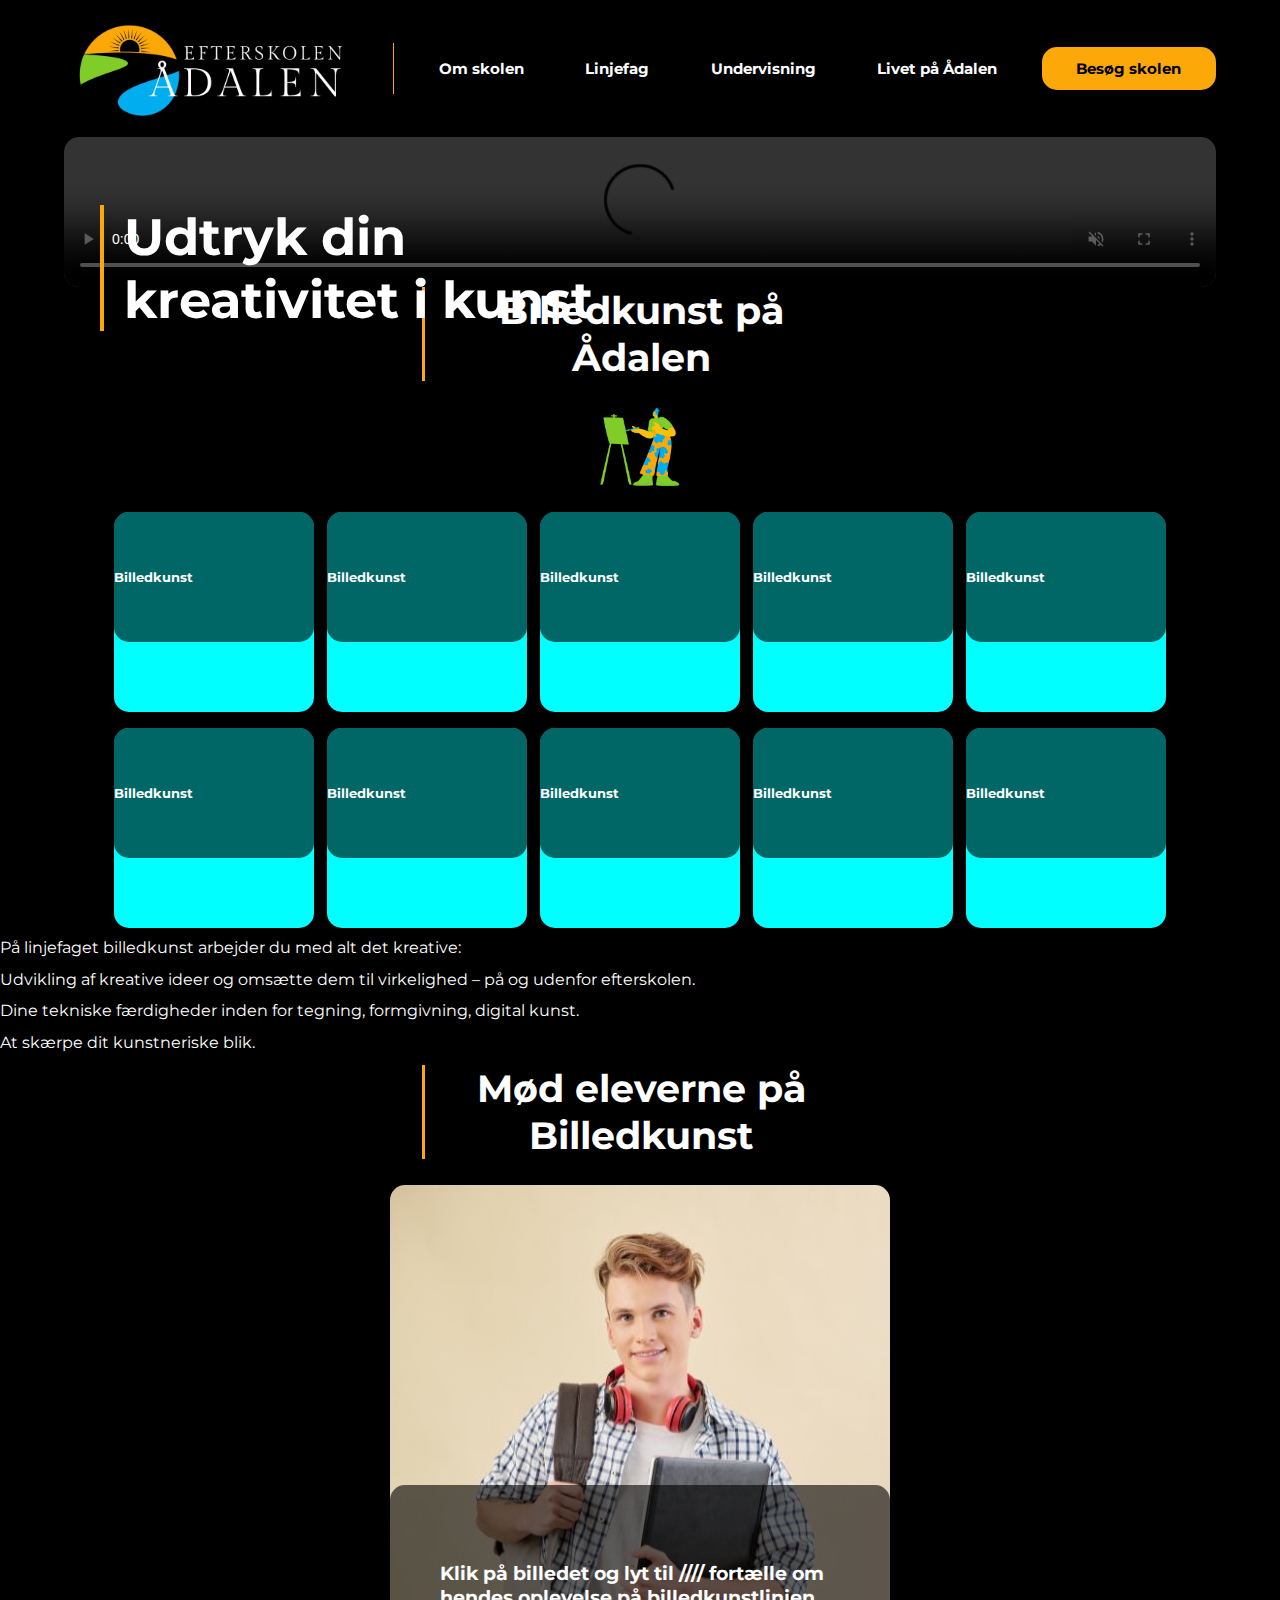
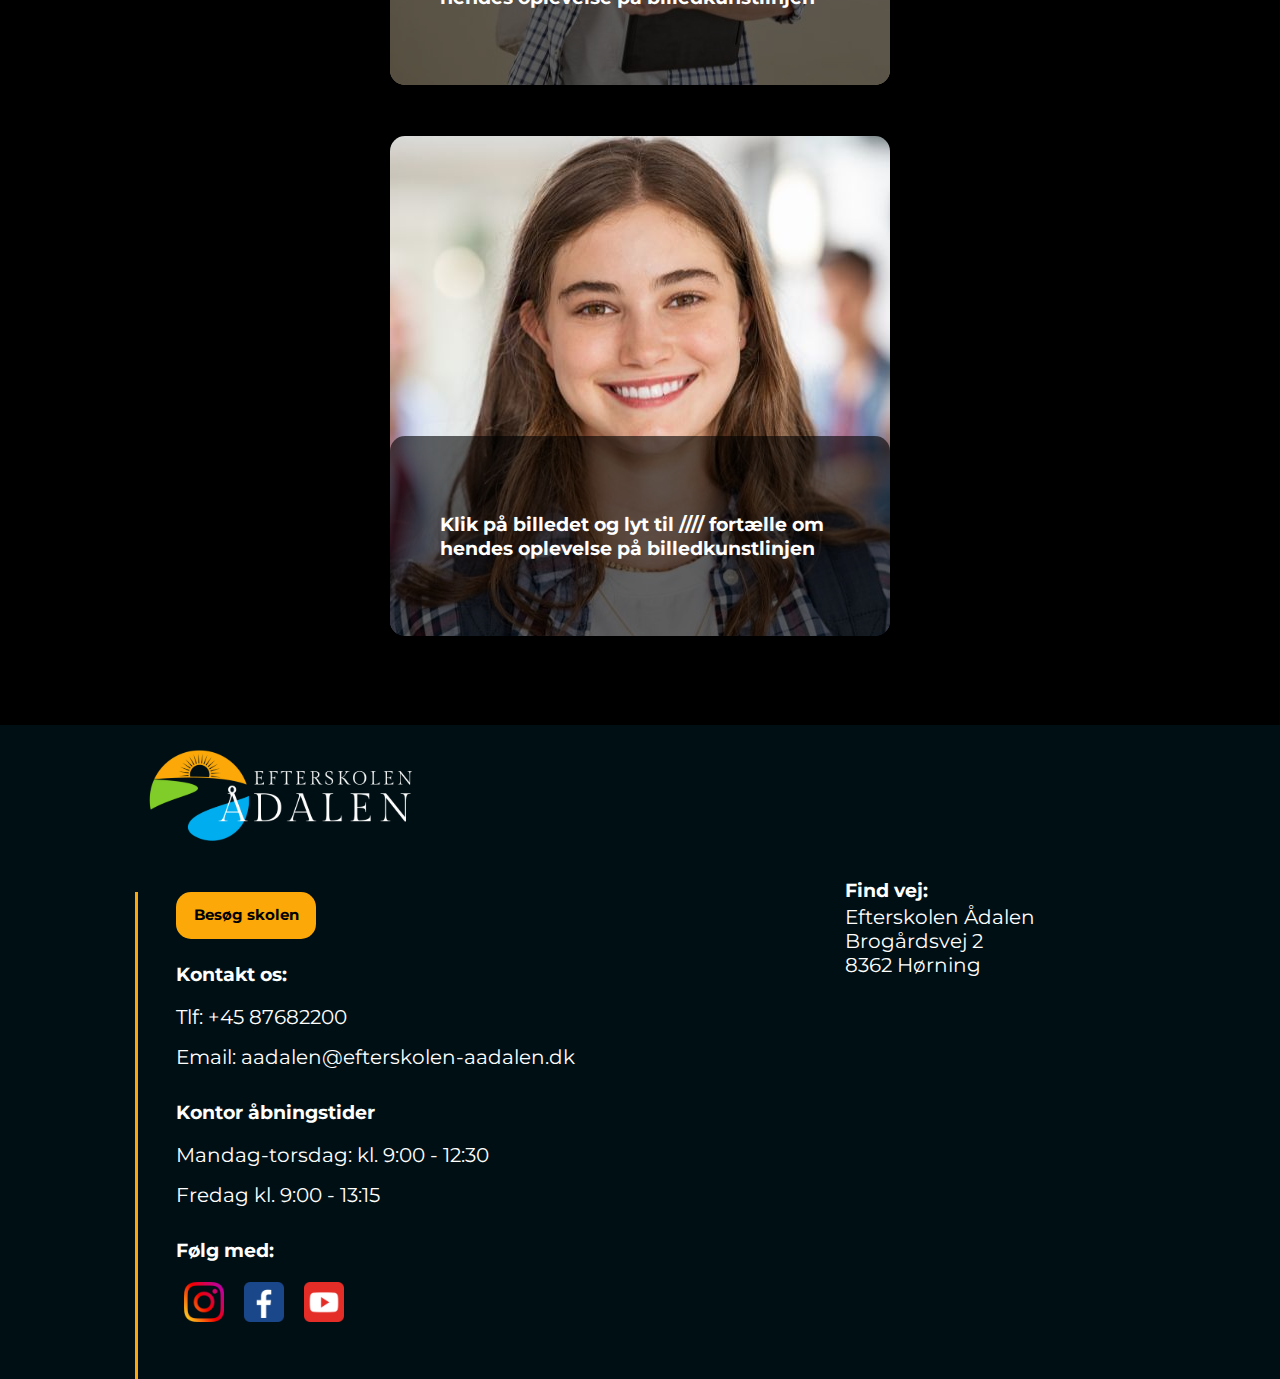
==== commit bb3f788d: "tried to validate" ====
--- a/Billedkunst.html
+++ b/Billedkunst.html
@@ -231,10 +231,12 @@
         </section>
 
         <div class="textList">
-            <ul> På linjefaget billedkunst arbejder du med alt det kreative: </ul>
+            <ul> 
+            <li>På linjefaget billedkunst arbejder du med alt det kreative:</li>
             <li>Udvikling af kreative ideer og omsætte dem til virkelighed – på og udenfor efterskolen.</li>
             <li>Dine tekniske færdigheder inden for tegning, formgivning, digital kunst.</li>
             <li> At skærpe dit kunstneriske blik.</li>
+        </ul>
         </div>
 
         <section class="moedElever">
--- a/style.css
+++ b/style.css
@@ -72,12 +72,10 @@
 .knap1 {
   background-color: #fba808;
   color: var(--text-secondary) !important;
-  border: 4px solid var(--bg-primary);
   transition: 0.3s;
   font-weight: bold;
   text-align: center;
-  margin: 1% 0;
-  padding: 1.5% 3%;
+  padding: 1% 3%;
 
 }
 .knap2 {
@@ -94,8 +92,7 @@
 }
 
 .centerKnap {
-  display: flex;
-  justify-content: center;
+  margin:3%;
   text-align: center;
 }
 
@@ -787,6 +784,10 @@
   margin: 1% 0;
 }
 
+.mobile.nav .knap1{
+  border: none;
+}
+
 
 /* til accordian-delen af burger menu */
 .accordion {
@@ -828,8 +829,8 @@
     width: 40%;
     height: auto;
     font-weight: bold;
-    margin-top: 2%;
-    padding: 3% 2.5%;
+    margin: 2%;
+    padding: 1.5% 3%;
     margin-bottom: 4%;
   }
 
@@ -1075,7 +1076,7 @@
 /* ----------------- drop down-----------------
 **** ref: w3schools *** */
 .dropbtn {
-  background-color: var(--bg-primary);
+  background-color: var(--bg-secondary);
   color: var(--text-primary);
   font-family: var(--font-primary);
   font-weight: bold;
@@ -1101,7 +1102,7 @@
 .dropdown-content {
   display: none;
   position: absolute;
-  background-color: #000000;
+  background-color: var(--bg-secondary);
   min-width: 160px;
   overflow: auto;
   border: var(--bg-accent);
@@ -1159,7 +1160,7 @@
   }
 
   p {
-    font-size: 1.5vw;
+    font-size: 15pt;
   }
 
   .centerKnap .knap1 {
@@ -1240,7 +1241,7 @@
   /* tilmeldingssektion */
 
   .tilmelding {
-    width: 80%;
+    width: 75%;
     height: auto;
     padding: 2%;
     display: flex;
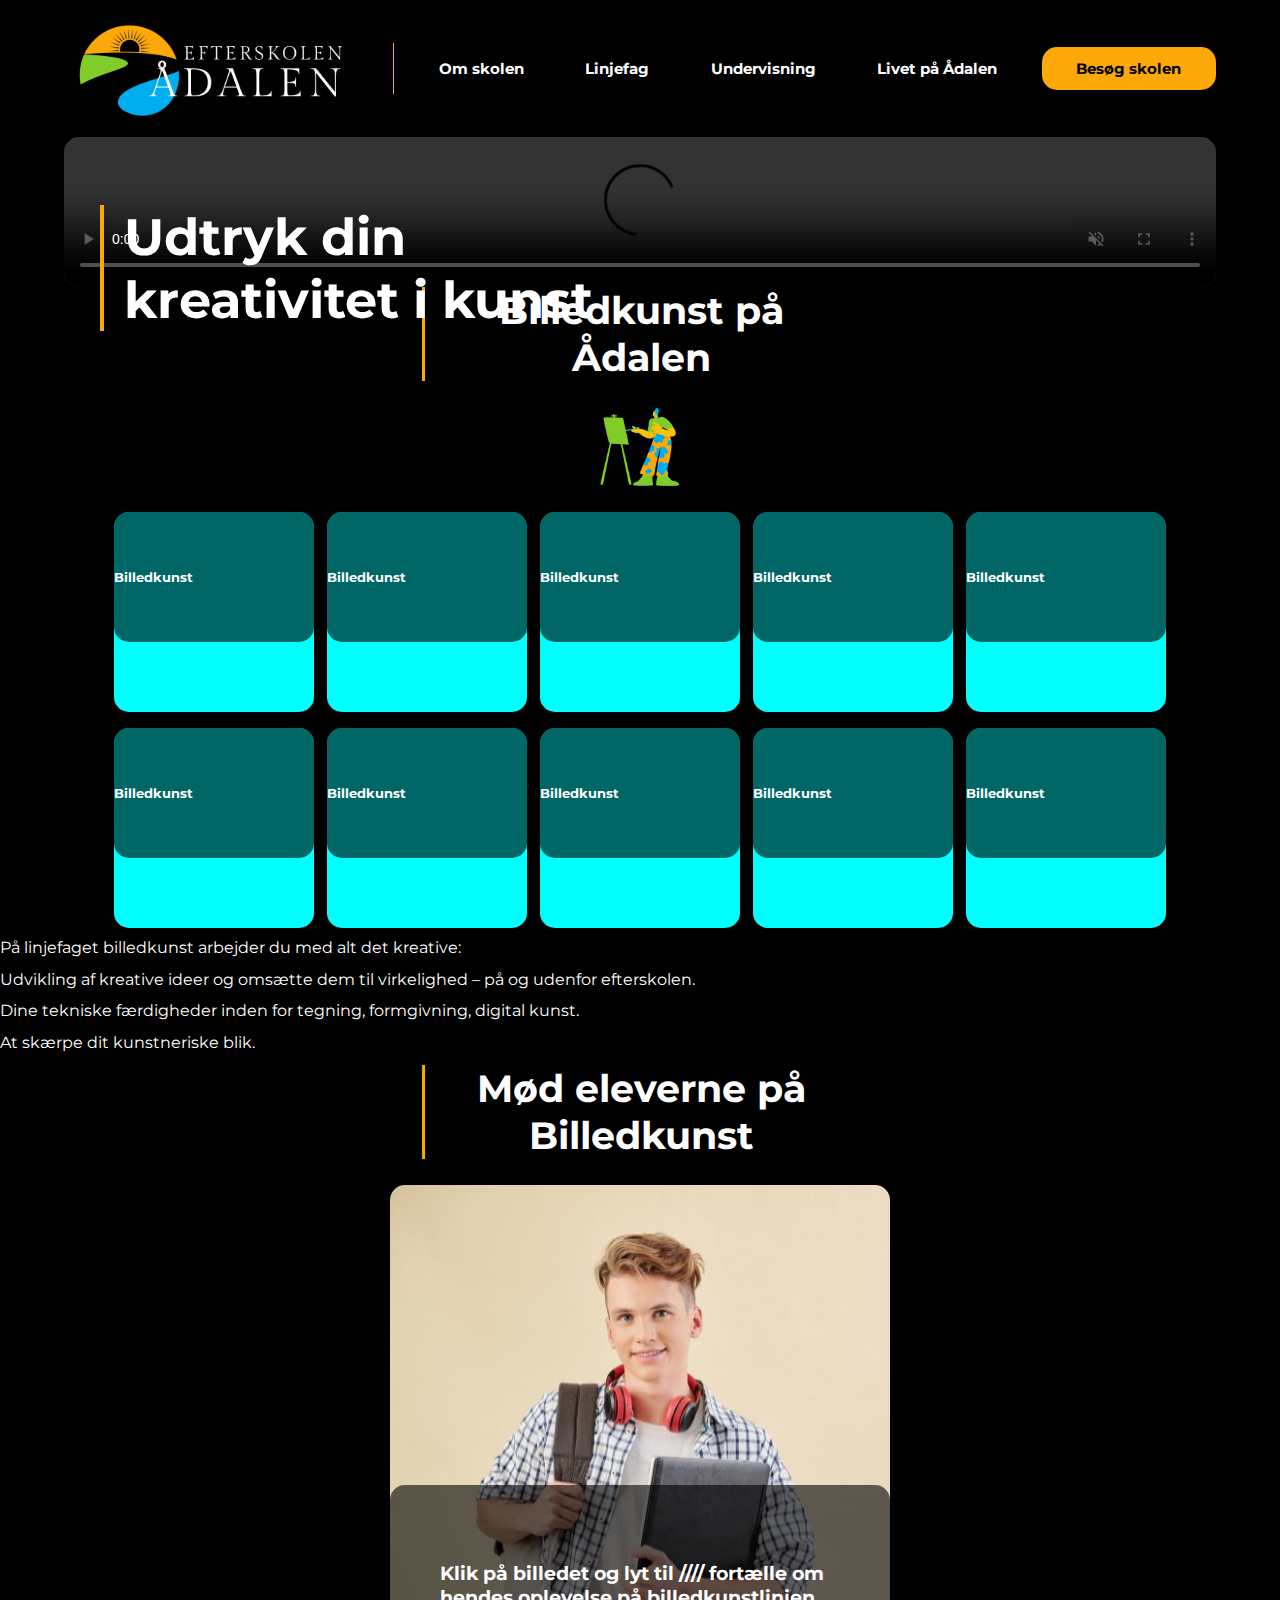
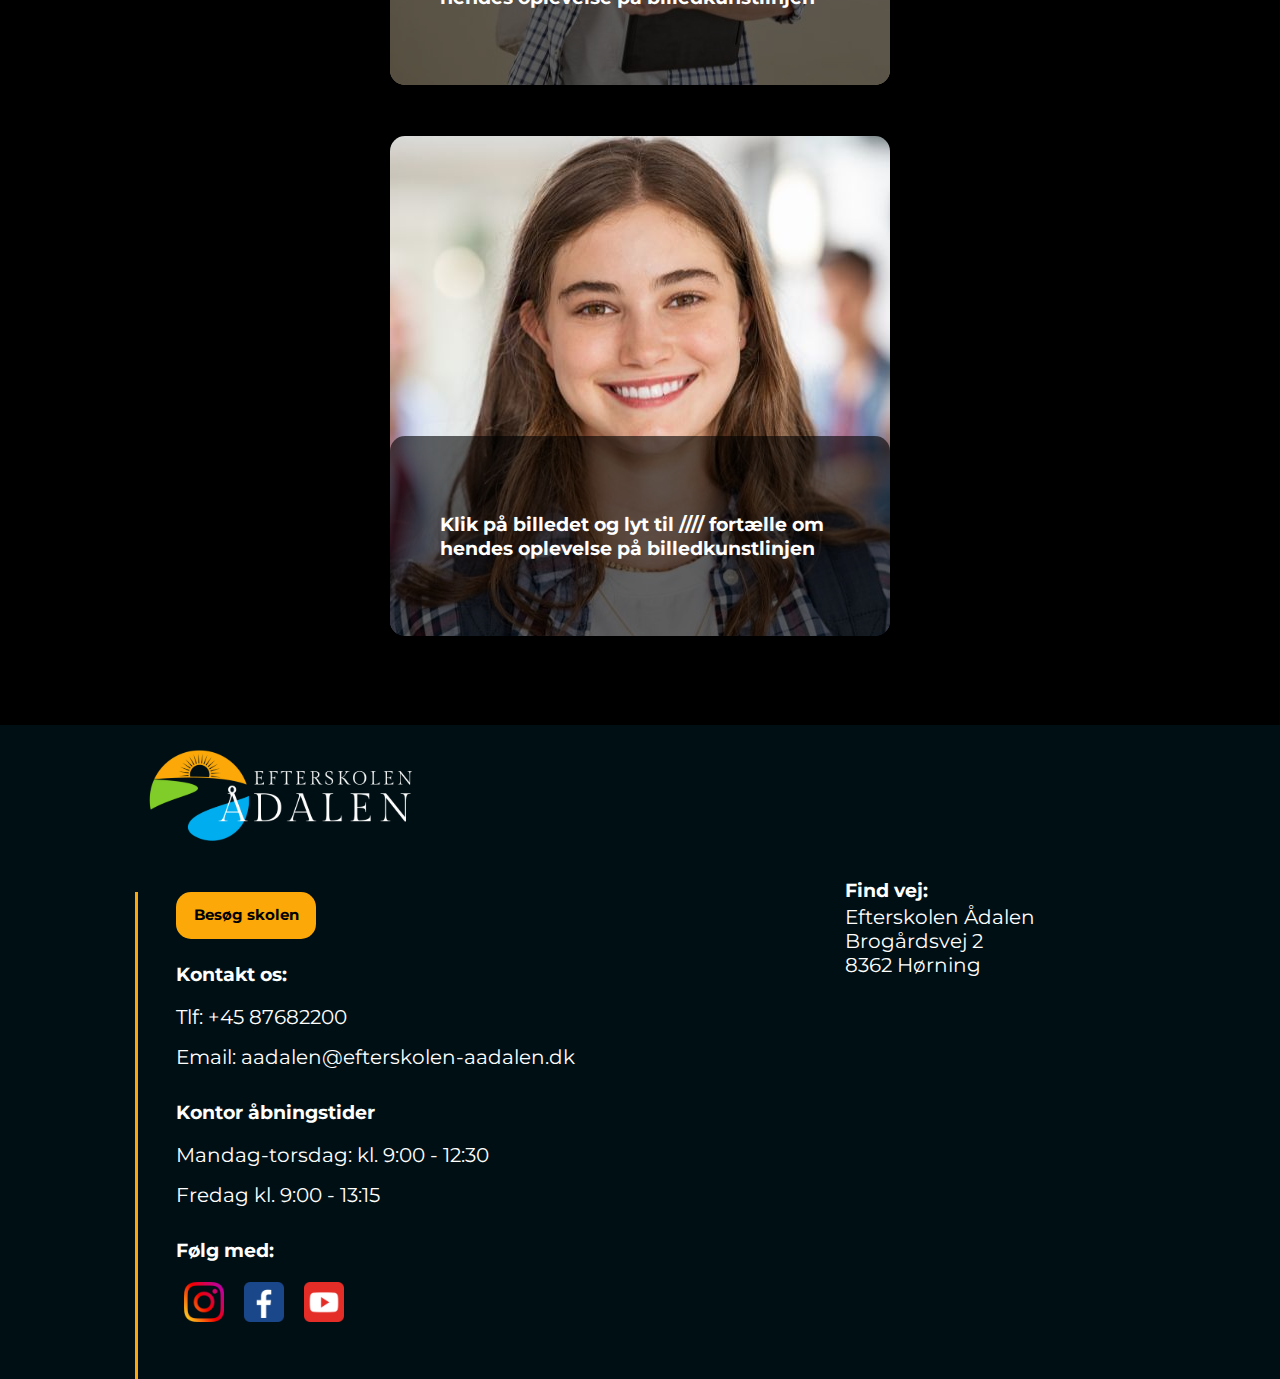
==== commit 38687498: "added alt text" ====
--- a/Billedkunst.html
+++ b/Billedkunst.html
@@ -101,9 +101,7 @@
         </nav>
     </header>
     <nav class="mobile-nav">
-
-
-        <button class="accordion">Om skolen</button>
+        <button class="accordion">Om skolen</button> 
         <div class="panel">
             <a href="#">Bestyrelse & skolekred</a>
             <a href="#">Medarbejdere</a>
@@ -263,52 +261,57 @@
 
     </main>
 
-
-    <!-- ********* footeren ********* -->
-    <footer>
-
-        <div class="footerLogo">
-            <img src="images/logo-stor-1.svg" alt="logo">
-        </div>
-
-        <div class="footerContainer"> <!-- to colonner en til venstre og en til højre-->
-            <div class="venstreSide">
-                <a href="#" class="knap1">Besøg skolen</a>
-
-                <div class="textContainer">
-                    <h3>Kontakt os:</h3>
-                    <p>Tlf: <a href="tel:+4587682200">+45 87682200</a> <br>
-                        Email: <a href="mailto:aadalen@efterskolen-aadalen.dk">aadalen@efterskolen-aadalen.dk</a></p>
-
-
-                    <h3>Kontor åbningstider</h3>
-                    <p>Mandag-torsdag: kl. 9:00 - 12:30<br>
-                        Fredag kl. 9:00 - 13:15</p>
-
-                    <h3>Følg med:</h3>
-                    <div class="soMe">
-                        <a href="#"><img src="icons/insta.png" alt="instagram logo"></a>
-                        <a href="#"><img src="icons/fb.png" alt="facebook logo"></a>
-                        <a href="#"><img src="icons/youtube.png" alt="youtube logo"></a>
-                    </div>
-
-                </div>
-            </div>
-
-            <div class="højreside">
-                <div class="textContainer">
-                    <h3>Find vej:</h3>
-                    <p>Efterskolen Ådalen <br>
-                        Brogårdsvej 2<br>
-                        8362 Hørning</p>
-                </div>
-
-                <iframe
-                    src="https://www.google.com/maps/embed?pb=!1m18!1m12!1m3!1d2225.5488047492677!2d10.0503751!3d56.09572379999999!2m3!1f0!2f0!3f0!3m2!1i1024!2i768!4f13.1!3m3!1m2!1s0x464c6bbcb9794545%3A0x421482ae40c48966!2zc3QsIEJyb2fDpXJkc3ZlaiAyLCA4MzYyIEjDuHJuaW5n!5e0!3m2!1sen!2sdk!4v1702460627846!5m2!1sen!2sdk"
-                    width="450" height="350" style="border:0;" allowfullscreen="" loading="lazy"
-                    referrerpolicy="no-referrer-when-downgrade"></iframe>
-
-            </div>
-        </div>
-    </footer>
-</body>+  <!-- ********* footeren ********* -->
+  <footer>
+    <div class="footerLogo">
+      <img src="images/logo-stor-1.svg" alt="logo">
+    </div>
+
+    <div class="footerContainer">
+      <!-- to colonner en til venstre og en til højre-->
+      <div class="venstreSide">
+        <a href="#" class="knap1">Besøg skolen</a>
+
+        <div class="textContainer">
+          <h3>Kontakt os:</h3>
+          <p>
+            Tlf: <a href="tel:+4587682200">+45 87682200</a> <br>
+            Email:
+            <a href="mailto:aadalen@efterskolen-aadalen.dk">aadalen@efterskolen-aadalen.dk</a>
+          </p>
+
+          <h3>Kontor åbningstider</h3>
+          <p>
+            Mandag-torsdag: kl. 9:00 - 12:30<br>
+            Fredag kl. 9:00 - 13:15
+          </p>
+
+          <h3>Følg med:</h3>
+          <div class="soMe">
+            <a href="https://www.instagram.com/efterskolenaadalen/?hl=en"><img src="icons/insta.png" alt="instagram logo"></a>
+            <a href="https://www.instagram.com/efterskolenaadalen/?hl=en"><img src="icons/fb.png" alt="facebook logo"></a>
+            <a href="https://www.youtube.com/@EfterskolenAadalen"><img src="icons/youtube.png" alt="youtube logo"></a>
+          </div>
+        </div>
+      </div>
+
+      <div class="højreside">
+        <div class="textContainer">
+          <h3>Find vej:</h3>
+          <p>
+            Efterskolen Ådalen <br>
+            Brogårdsvej 2<br>
+            8362 Hørning
+          </p>
+        </div>
+
+        <iframe
+          src="https://www.google.com/maps/embed?pb=!1m18!1m12!1m3!1d2225.5488047492677!2d10.0503751!3d56.09572379999999!2m3!1f0!2f0!3f0!3m2!1i1024!2i768!4f13.1!3m3!1m2!1s0x464c6bbcb9794545%3A0x421482ae40c48966!2zc3QsIEJyb2fDpXJkc3ZlaiAyLCA4MzYyIEjDuHJuaW5n!5e0!3m2!1sen!2sdk!4v1702460627846!5m2!1sen!2sdk"
+          width="450" height="350" style="border: 0" allowfullscreen="" loading="lazy"
+          referrerpolicy="no-referrer-when-downgrade"></iframe>
+      </div>
+    </div>
+  </footer>
+</body>
+
+</html>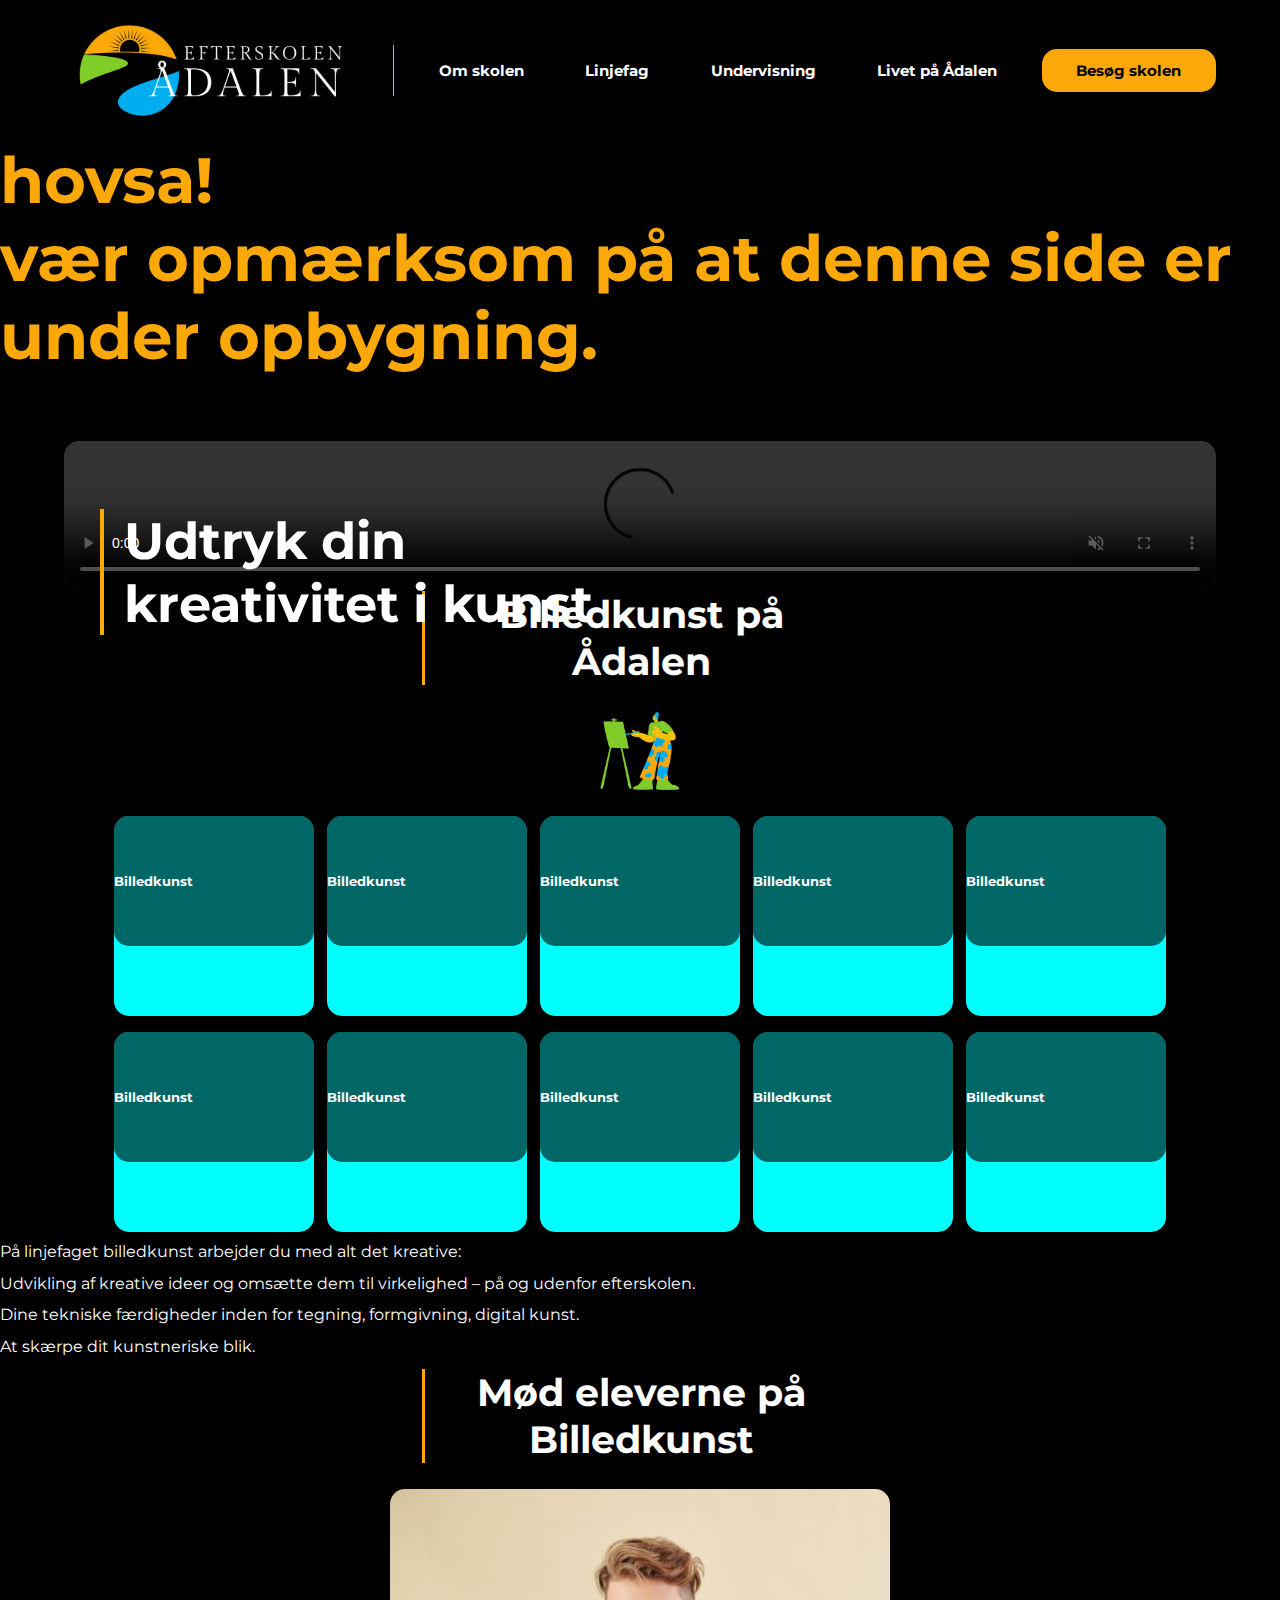
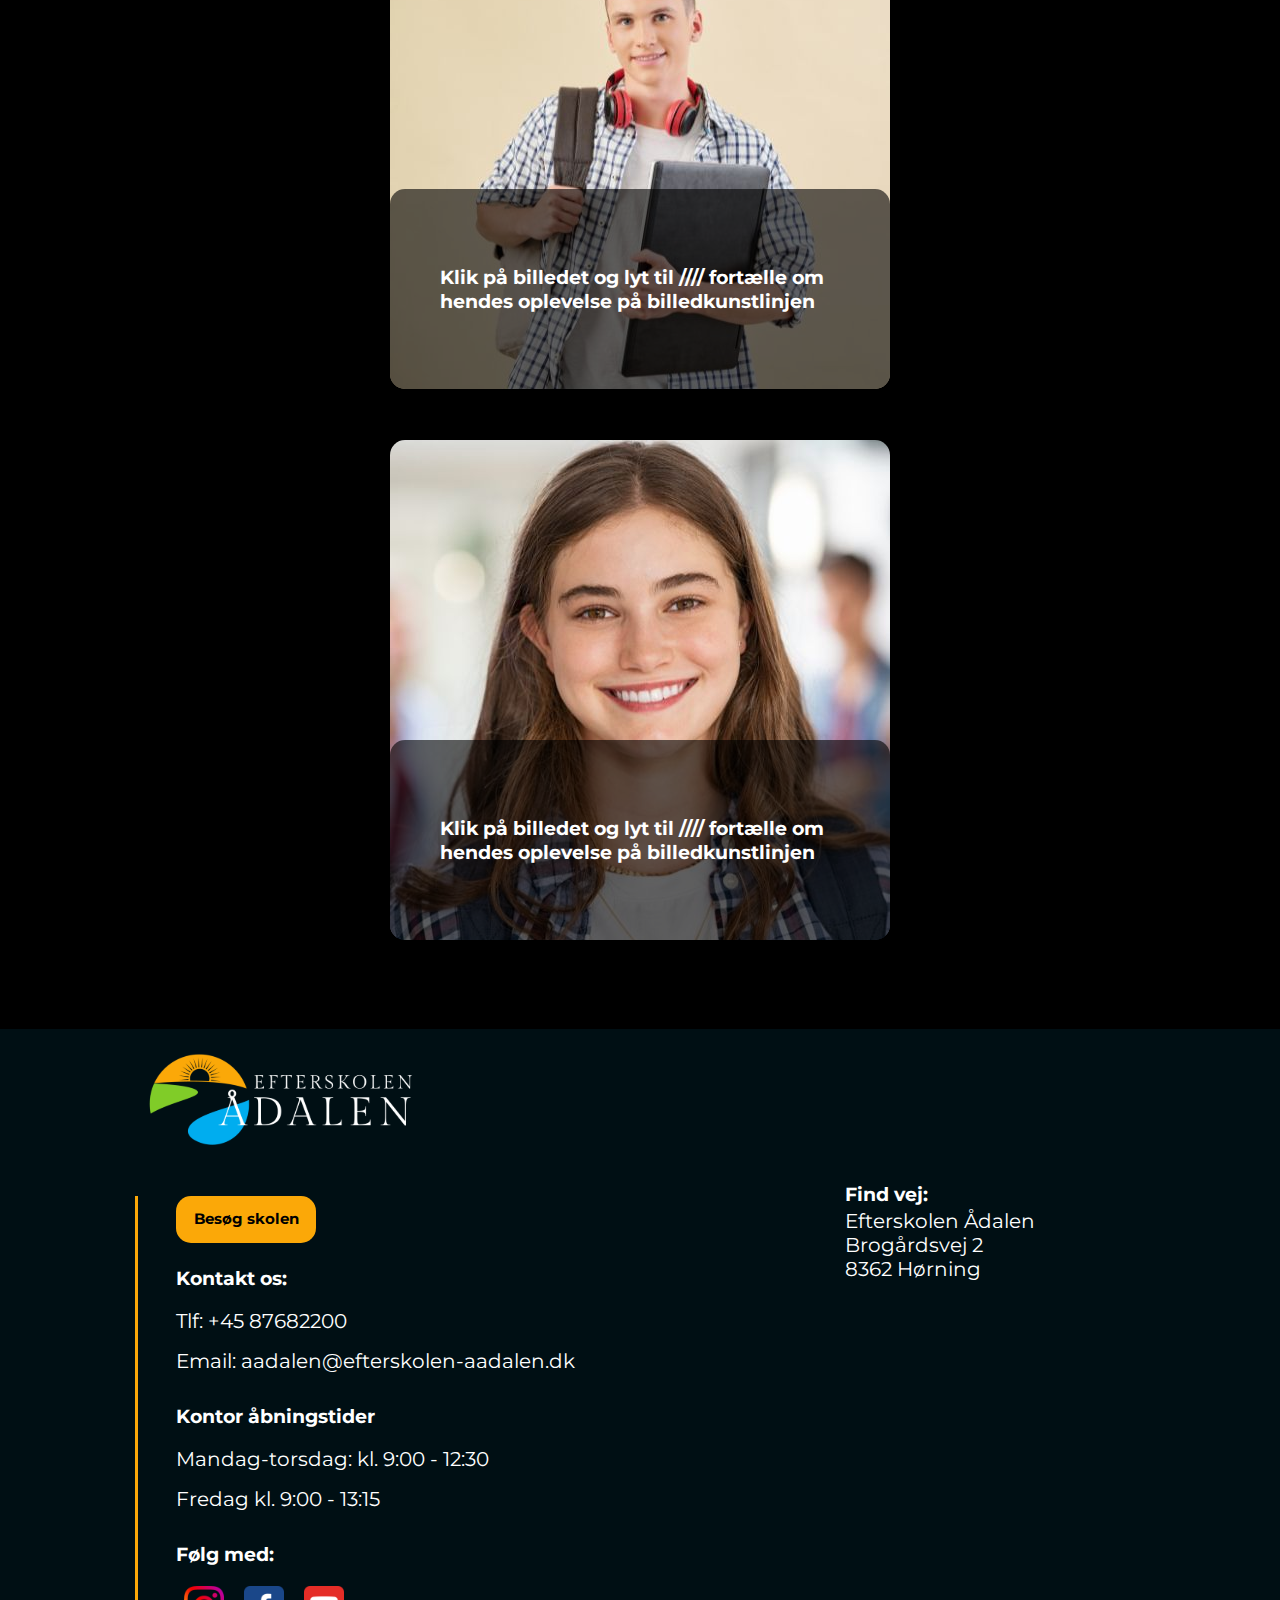
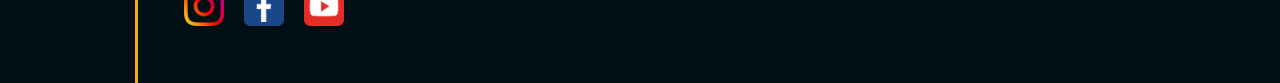
==== commit 3230a567: "update" ====
--- a/Billedkunst.html
+++ b/Billedkunst.html
@@ -1,317 +1,324 @@
-<!DOCTYPE html>
-<html lang="da">
-
-<head>
-    <meta charset="UTF-8">
-    <meta name="viewport" content="width=device-width, initial-scale=1.0">
-
-    <!-- CSS stylesheet og JavaScript-->
-    <link rel="stylesheet" href="style.css">
-    <script src="script.js" defer></script>
-
-    <!-- google fonts -->
-    <link rel="preconnect" href="https://fonts.googleapis.com">
-    <link rel="preconnect" href="https://fonts.gstatic.com" crossorigin>
-    <link href="https://fonts.googleapis.com/css2?family=Montserrat:wght@400;700&family=Playfair+Display&display=swap"
-        rel="stylesheet">
-
-    <!-- favicon-->
-    <link rel="icon" href="icons/favicon.png" type="image/png">
-
-    <title>Efterskolen Ådalen - 2. semesters eksamensprojekt </title>
-</head>
-
-<!--*******************************
-     den her side er indtil videre kodet af Anne-Mette :P 
-     **************************** -->
-
-<body>
-    <header>
-        <!-- ********** nav bar til laptop med dropdown *************
-         ******* ref: w3schools ****** -->
-        <nav id="laptopNav">
-            <img id="logo" src="images/logo-stor-1.svg" alt="Logo">
-            <img src="images/Line-5.png" alt="Linje">
-
-
-            <!-- Dropdown til "Om skolen" -->
-            <div class="dropdown">
-                <button onclick="toggleDropdown('omSkolenDropdown')" class="dropbtn">Om skolen</button>
-                <div id="omSkolenDropdown" class="dropdown-content">
-                    <a href="#">Bestyrelse & skolekred</a>
-                    <a href="#">Værdigrundlag</a>
-                    <a href="#">Medarbejdere</a>
-                    <a href="#">Lovpligtdig dokumentation</a>
-                    <a href="#">Gamle elever forening</a>
-                    <a href="#">Årsplan</a>
-                    <a href="#">Ledige pladser</a>
-                    <a href="#">Pris</a>
-                </div>
-            </div>
-
-            <!-- Dropdown til "Linjefag" -->
-            <div class="dropdown">
-                <button onclick="toggleDropdown('linjefagDropdown')" class="dropbtn">Linjefag</button>
-                <div id="linjefagDropdown" class="dropdown-content">
-                    <a href="Billedkunst.html">Billedkunst</a>
-                    <a href="#">Drama</a>
-                    <a href="#">E-sport</a>
-                    <a href="#">Musik</a>
-                    <a href="#">Sport</a>
-                </div>
-            </div>
-
-            <!-- Dropdown til "Undervisning" -->
-            <div class="dropdown">
-                <button onclick="toggleDropdown('undervisningDropdown')" class="dropbtn">Undervisning</button>
-                <div id="undervisningDropdown" class="dropdown-content">
-                    <a href="#">9. klasse</a>
-                    <a href="#">10. klasse</a>
-                    <a href="#">Prøvefri 10. klasse</a>
-                    <a href="#">Studievejledning</a>
-                    <a href="#">Musik og teaterforestilling</a>
-                    <a href="#">Rejser</a>
-                    <a href="#">Elever fra Grønland & Færøerne</a>
-                    <a href="#">Dansk som andet sprog</a>
-                </div>
-            </div>
-
-            <!-- Dropdown til "Livet på Ådalen" -->
-            <div class="dropdown">
-                <button onclick="toggleDropdown('livetPaSkolenDropdown')" class="dropbtn">Livet på Ådalen</button>
-                <div id="livetPaSkolenDropdown" class="dropdown-content">
-                    <a href="#">Sund mad</a>
-                    <a href="#">Medindflydelse</a>
-                    <a href="#">Hverdagen</a>
-                    <a href="#">Inklusion</a>
-                </div>
-            </div>
-
-            <a href="#" class="knap1">Besøg skolen</a>
-        </nav>
-
-        <nav id="mobilNav">
-            <!-- **************** nav bar til mobil med burger *******
-            ref: ** -->
-            <a href="index.html"><img src="images/logo-mobil.png" alt="Logo"></a>
-            <div class="hamburger">
-                <div class="bar">
-                </div>
-            </div>
-        </nav>
-    </header>
-    <nav class="mobile-nav">
-        <button class="accordion">Om skolen</button> 
-        <div class="panel">
-            <a href="#">Bestyrelse & skolekred</a>
-            <a href="#">Medarbejdere</a>
-            <a href="#">Lovpligtdig dokumentation</a>
-            <a href="#">Gamle elever forening</a>
-            <a href="#">Årsplan</a>
-            <a href="#">Ledige pladser</a>
-            <a href="#">Pris</a>
-        </div>
-
-
-        <button class="accordion">Linjefag</button>
-        <div class="panel">
-            <a href="Billedkunst.html">Billedkunst</a>
-            <a href="#">Drama</a>
-            <a href="#">E-sport</a>
-            <a href="#">Musik</a>
-            <a href="#">Sport</a>
-        </div>
-
-        <button class="accordion">Undervisning</button>
-        <div class="panel">
-            <a href="#">9. klasse</a>
-            <a href="#">10. klasse</a>
-            <a href="#">Prøvefri 10. klasse</a>
-            <a href="#">Studievejledning</a>
-            <a href="#">Musik og teaterforestilling</a>
-            <a href="#">Rejser</a>
-            <a href="#">Elever fra Grønland & Færøerne</a>
-            <a href="#">Dansk som andet sprog</a>
-        </div>
-
-
-        <button class="accordion">Livet på Ådalen</button>
-        <div class="panel">
-            <a href="#">Sund mad</a>
-            <a href="#">Medindflydelse</a>
-            <a href="#">Hverdagen</a>
-            <a href="#">Inklusion</a>
-        </div>
-
-        <a href="#" class="knap1">Besøg skolen</a>
-
-
-    </nav>
-
-    <main>
-        <!-- *********landing med video og titel********* -->
-        <div class="videopladsholder">
-            <video controls muted loop src="images/forsidevideo.mp4">
-            </video>
-            <div class="landing">
-                <h1 id="kunstTitel">Udtryk din <br> kreativitet i kunst</h1>
-
-            </div>
-        </div>
-
-        <!-- *********** sektion med fagkort *********** -->
-        <section class="fagContainer">
-            <h2>Billedkunst på Ådalen</h2>
-            <img src="icons/billedkunst.png" class="ikon" alt="billedkunst ikon">
-
-
-            <div class="fagGrid">
-                <div class="kunstKort">
-                    <div class="linjefagKort">
-                        <h3>Billedkunst</h3>
-                    </div>
-                </div>
-
-                <div class="kunstKort">
-                    <div class="linjefagKort">
-                        <h3>Billedkunst</h3>
-                    </div>
-                </div>
-
-                <div class="kunstKort">
-                    <div class="linjefagKort">
-                        <h3>Billedkunst</h3>
-                    </div>
-                </div>
-
-                <div class="kunstKort">
-                    <div class="linjefagKort">
-                        <h3>Billedkunst</h3>
-                    </div>
-                </div>
-
-                <div class="kunstKort">
-                    <div class="linjefagKort">
-                        <h3>Billedkunst</h3>
-                    </div>
-                </div>
-
-                <div class="kunstKort">
-                    <div class="linjefagKort">
-                        <h3>Billedkunst</h3>
-                    </div>
-                </div>
-
-                <div class="kunstKort">
-                    <div class="linjefagKort">
-                        <h3>Billedkunst</h3>
-                    </div>
-                </div>
-
-                <div class="kunstKort">
-                    <div class="linjefagKort">
-                        <h3>Billedkunst</h3>
-                    </div>
-                </div>
-
-                <div class="kunstKort">
-                    <div class="linjefagKort">
-                        <h3>Billedkunst</h3>
-                    </div>
-                </div>
-
-                <div class="kunstKort">
-                    <div class="linjefagKort">
-                        <h3>Billedkunst</h3>
-                    </div>
-                </div>
-            </div>
-        </section>
-
-        <div class="textList">
-            <ul> 
-            <li>På linjefaget billedkunst arbejder du med alt det kreative:</li>
-            <li>Udvikling af kreative ideer og omsætte dem til virkelighed – på og udenfor efterskolen.</li>
-            <li>Dine tekniske færdigheder inden for tegning, formgivning, digital kunst.</li>
-            <li> At skærpe dit kunstneriske blik.</li>
-        </ul>
-        </div>
-
-        <section class="moedElever">
-            <h2>Mød eleverne på Billedkunst</h2>
-
-            <div class="besøg kortContainer">
-                <div class="besøgsKort elev1" id="kunstElevEn">
-                    <div class="linjefagKort">
-                        <h3>Klik på billedet og lyt til //// fortælle om hendes oplevelse på billedkunstlinjen</h3>
-                    </div>
-                </div>
-            </div>
-
-
-            <div class="besøg kortContainer">
-                <div class="besøgsKort elev2" id="kunstElevTo">
-                    <div class="linjefagKort">
-                        <h3>Klik på billedet og lyt til //// fortælle om hendes oplevelse på billedkunstlinjen</h3>
-                    </div>
-                </div>
-            </div>
-
-        </section>
-
-    </main>
-
-  <!-- ********* footeren ********* -->
-  <footer>
-    <div class="footerLogo">
-      <img src="images/logo-stor-1.svg" alt="logo">
-    </div>
-
-    <div class="footerContainer">
-      <!-- to colonner en til venstre og en til højre-->
-      <div class="venstreSide">
-        <a href="#" class="knap1">Besøg skolen</a>
-
-        <div class="textContainer">
-          <h3>Kontakt os:</h3>
-          <p>
-            Tlf: <a href="tel:+4587682200">+45 87682200</a> <br>
-            Email:
-            <a href="mailto:aadalen@efterskolen-aadalen.dk">aadalen@efterskolen-aadalen.dk</a>
-          </p>
-
-          <h3>Kontor åbningstider</h3>
-          <p>
-            Mandag-torsdag: kl. 9:00 - 12:30<br>
-            Fredag kl. 9:00 - 13:15
-          </p>
-
-          <h3>Følg med:</h3>
-          <div class="soMe">
-            <a href="https://www.instagram.com/efterskolenaadalen/?hl=en"><img src="icons/insta.png" alt="instagram logo"></a>
-            <a href="https://www.instagram.com/efterskolenaadalen/?hl=en"><img src="icons/fb.png" alt="facebook logo"></a>
-            <a href="https://www.youtube.com/@EfterskolenAadalen"><img src="icons/youtube.png" alt="youtube logo"></a>
-          </div>
-        </div>
-      </div>
-
-      <div class="højreside">
-        <div class="textContainer">
-          <h3>Find vej:</h3>
-          <p>
-            Efterskolen Ådalen <br>
-            Brogårdsvej 2<br>
-            8362 Hørning
-          </p>
-        </div>
-
-        <iframe
-          src="https://www.google.com/maps/embed?pb=!1m18!1m12!1m3!1d2225.5488047492677!2d10.0503751!3d56.09572379999999!2m3!1f0!2f0!3f0!3m2!1i1024!2i768!4f13.1!3m3!1m2!1s0x464c6bbcb9794545%3A0x421482ae40c48966!2zc3QsIEJyb2fDpXJkc3ZlaiAyLCA4MzYyIEjDuHJuaW5n!5e0!3m2!1sen!2sdk!4v1702460627846!5m2!1sen!2sdk"
-          width="450" height="350" style="border: 0" allowfullscreen="" loading="lazy"
-          referrerpolicy="no-referrer-when-downgrade"></iframe>
-      </div>
-    </div>
-  </footer>
-</body>
-
+<!DOCTYPE html>
+<html lang="da">
+
+<head>
+    <meta charset="UTF-8">
+    <meta name="viewport" content="width=device-width, initial-scale=1.0">
+
+    <!-- CSS stylesheet og JavaScript-->
+    <link rel="stylesheet" href="style.css">
+    <script src="script.js" defer></script>
+
+    <!-- google fonts -->
+    <link rel="preconnect" href="https://fonts.googleapis.com">
+    <link rel="preconnect" href="https://fonts.gstatic.com" crossorigin>
+    <link href="https://fonts.googleapis.com/css2?family=Montserrat:wght@400;700&family=Playfair+Display&display=swap"
+        rel="stylesheet">
+
+    <!-- favicon-->
+    <link rel="icon" href="icons/favicon.png" type="image/png">
+
+    <title>Efterskolen Ådalen - 2. semesters eksamensprojekt </title>
+</head>
+
+<!--*******************************
+     den her side er indtil videre kodet af Anne-Mette :P 
+     **************************** -->
+
+<body>
+    <header>
+        <!-- ********** nav bar til laptop med dropdown *************
+         ******* ref: w3schools ****** -->
+        <nav id="laptopNav">
+            <a href="index.html"><img id="logo" src="images/logo-stor-1.svg" alt="Logo"></a>
+            <img src="images/Line-5.png" alt="Linje">
+
+
+            <!-- Dropdown til "Om skolen" -->
+            <div class="dropdown">
+                <button onclick="toggleDropdown('omSkolenDropdown')" class="dropbtn">Om skolen</button>
+                <div id="omSkolenDropdown" class="dropdown-content">
+                    <a href="#">Bestyrelse & skolekred</a>
+                    <a href="#">Værdigrundlag</a>
+                    <a href="#">Medarbejdere</a>
+                    <a href="#">Lovpligtdig dokumentation</a>
+                    <a href="#">Gamle elever forening</a>
+                    <a href="#">Årsplan</a>
+                    <a href="#">Ledige pladser</a>
+                    <a href="#">Pris</a>
+                </div>
+            </div>
+
+            <!-- Dropdown til "Linjefag" -->
+            <div class="dropdown">
+                <button onclick="toggleDropdown('linjefagDropdown')" class="dropbtn">Linjefag</button>
+                <div id="linjefagDropdown" class="dropdown-content">
+                    <a href="Billedkunst.html">Billedkunst</a>
+                    <a href="#">Drama</a>
+                    <a href="#">E-sport</a>
+                    <a href="#">Musik</a>
+                    <a href="#">Sport</a>
+                </div>
+            </div>
+
+            <!-- Dropdown til "Undervisning" -->
+            <div class="dropdown">
+                <button onclick="toggleDropdown('undervisningDropdown')" class="dropbtn">Undervisning</button>
+                <div id="undervisningDropdown" class="dropdown-content">
+                    <a href="#">9. klasse</a>
+                    <a href="#">10. klasse</a>
+                    <a href="#">Prøvefri 10. klasse</a>
+                    <a href="#">Studievejledning</a>
+                    <a href="#">Musik og teaterforestilling</a>
+                    <a href="#">Rejser</a>
+                    <a href="#">Elever fra Grønland & Færøerne</a>
+                    <a href="#">Dansk som andet sprog</a>
+                </div>
+            </div>
+
+            <!-- Dropdown til "Livet på Ådalen" -->
+            <div class="dropdown">
+                <button onclick="toggleDropdown('livetPaSkolenDropdown')" class="dropbtn">Livet på Ådalen</button>
+                <div id="livetPaSkolenDropdown" class="dropdown-content">
+                    <a href="#">Sund mad</a>
+                    <a href="#">Medindflydelse</a>
+                    <a href="#">Hverdagen</a>
+                    <a href="#">Inklusion</a>
+                </div>
+            </div>
+
+            <a href="tilmeldbesoegsdag.html" class="knap1">Besøg skolen</a>
+        </nav>
+
+        <nav id="mobilNav">
+            <!-- **************** nav bar til mobil med burger *******
+            ref: ** -->
+            <a href="index.html"><img src="images/logo-mobil.png" alt="Logo"></a>
+            <div class="hamburger">
+                <div class="bar">
+                </div>
+            </div>
+        </nav>
+    </header>
+    <nav class="mobile-nav">
+        <button class="accordion">Om skolen</button> 
+        <div class="panel">
+            <a href="#">Bestyrelse & skolekred</a>
+            <a href="#">Medarbejdere</a>
+            <a href="#">Lovpligtdig dokumentation</a>
+            <a href="#">Gamle elever forening</a>
+            <a href="#">Årsplan</a>
+            <a href="#">Ledige pladser</a>
+            <a href="#">Pris</a>
+        </div>
+
+
+        <button class="accordion">Linjefag</button>
+        <div class="panel">
+            <a href="Billedkunst.html">Billedkunst</a>
+            <a href="#">Drama</a>
+            <a href="#">E-sport</a>
+            <a href="#">Musik</a>
+            <a href="#">Sport</a>
+        </div>
+
+        <button class="accordion">Undervisning</button>
+        <div class="panel">
+            <a href="#">9. klasse</a>
+            <a href="#">10. klasse</a>
+            <a href="#">Prøvefri 10. klasse</a>
+            <a href="#">Studievejledning</a>
+            <a href="#">Musik og teaterforestilling</a>
+            <a href="#">Rejser</a>
+            <a href="#">Elever fra Grønland & Færøerne</a>
+            <a href="#">Dansk som andet sprog</a>
+        </div>
+
+
+        <button class="accordion">Livet på Ådalen</button>
+        <div class="panel">
+            <a href="#">Sund mad</a>
+            <a href="#">Medindflydelse</a>
+            <a href="#">Hverdagen</a>
+            <a href="#">Inklusion</a>
+        </div>
+
+        <a href="tilmeldbesoegsdag.html" class="knap1">Besøg skolen</a>
+
+
+    </nav>
+
+    <main>
+        <!-- **** siden er under opbygning  ********* -->
+        <section id="opmærksom">
+            <h1>hovsa! <br> vær opmærksom på at denne side er under opbygning.</h1>
+        </section>
+
+
+
+        <!-- *********landing med video og titel********* -->
+        <div class="videopladsholder">
+            <video controls muted loop src="images/forsidevideo.mp4">
+            </video>
+            <div class="landing">
+                <h1 id="kunstTitel">Udtryk din <br> kreativitet i kunst</h1>
+
+            </div>
+        </div>
+
+        <!-- *********** sektion med fagkort *********** -->
+        <section class="fagContainer">
+            <h2>Billedkunst på Ådalen</h2>
+            <img src="icons/billedkunst.png" class="ikon" alt="billedkunst ikon">
+
+
+            <div class="fagGrid">
+                <div class="kunstKort">
+                    <div class="linjefagKort">
+                        <h3>Billedkunst</h3>
+                    </div>
+                </div>
+
+                <div class="kunstKort">
+                    <div class="linjefagKort">
+                        <h3>Billedkunst</h3>
+                    </div>
+                </div>
+
+                <div class="kunstKort">
+                    <div class="linjefagKort">
+                        <h3>Billedkunst</h3>
+                    </div>
+                </div>
+
+                <div class="kunstKort">
+                    <div class="linjefagKort">
+                        <h3>Billedkunst</h3>
+                    </div>
+                </div>
+
+                <div class="kunstKort">
+                    <div class="linjefagKort">
+                        <h3>Billedkunst</h3>
+                    </div>
+                </div>
+
+                <div class="kunstKort">
+                    <div class="linjefagKort">
+                        <h3>Billedkunst</h3>
+                    </div>
+                </div>
+
+                <div class="kunstKort">
+                    <div class="linjefagKort">
+                        <h3>Billedkunst</h3>
+                    </div>
+                </div>
+
+                <div class="kunstKort">
+                    <div class="linjefagKort">
+                        <h3>Billedkunst</h3>
+                    </div>
+                </div>
+
+                <div class="kunstKort">
+                    <div class="linjefagKort">
+                        <h3>Billedkunst</h3>
+                    </div>
+                </div>
+
+                <div class="kunstKort">
+                    <div class="linjefagKort">
+                        <h3>Billedkunst</h3>
+                    </div>
+                </div>
+            </div>
+        </section>
+
+        <div class="textList">
+            <ul> 
+            <li>På linjefaget billedkunst arbejder du med alt det kreative:</li>
+            <li>Udvikling af kreative ideer og omsætte dem til virkelighed – på og udenfor efterskolen.</li>
+            <li>Dine tekniske færdigheder inden for tegning, formgivning, digital kunst.</li>
+            <li> At skærpe dit kunstneriske blik.</li>
+        </ul>
+        </div>
+
+        <section class="moedElever">
+            <h2>Mød eleverne på Billedkunst</h2>
+
+            <div class="besøg kortContainer">
+                <div class="besøgsKort elev1" id="kunstElevEn">
+                    <div class="linjefagKort">
+                        <h3>Klik på billedet og lyt til //// fortælle om hendes oplevelse på billedkunstlinjen</h3>
+                    </div>
+                </div>
+            </div>
+
+
+            <div class="besøg kortContainer">
+                <div class="besøgsKort elev2" id="kunstElevTo">
+                    <div class="linjefagKort">
+                        <h3>Klik på billedet og lyt til //// fortælle om hendes oplevelse på billedkunstlinjen</h3>
+                    </div>
+                </div>
+            </div>
+
+        </section>
+
+    </main>
+
+  <!-- ********* footeren ********* -->
+  <footer>
+    <div class="footerLogo">
+      <img src="images/logo-stor-1.svg" alt="logo">
+    </div>
+
+    <div class="footerContainer">
+      <!-- to colonner en til venstre og en til højre-->
+      <div class="venstreSide">
+        <a href="tilmeldbesoegsdag.html" class="knap1">Besøg skolen</a>
+
+        <div class="textContainer">
+          <h3>Kontakt os:</h3>
+          <p>
+            Tlf: <a href="tel:+4587682200">+45 87682200</a> <br>
+            Email:
+            <a href="mailto:aadalen@efterskolen-aadalen.dk">aadalen@efterskolen-aadalen.dk</a>
+          </p>
+
+          <h3>Kontor åbningstider</h3>
+          <p>
+            Mandag-torsdag: kl. 9:00 - 12:30<br>
+            Fredag kl. 9:00 - 13:15
+          </p>
+
+          <h3>Følg med:</h3>
+          <div class="soMe">
+            <a href="https://www.instagram.com/efterskolenaadalen/?hl=en"><img src="icons/insta.png" alt="instagram logo"></a>
+            <a href="https://www.instagram.com/efterskolenaadalen/?hl=en"><img src="icons/fb.png" alt="facebook logo"></a>
+            <a href="https://www.youtube.com/@EfterskolenAadalen"><img src="icons/youtube.png" alt="youtube logo"></a>
+          </div>
+        </div>
+      </div>
+
+      <div class="højreside">
+        <div class="textContainer">
+          <h3>Find vej:</h3>
+          <p>
+            Efterskolen Ådalen <br>
+            Brogårdsvej 2<br>
+            8362 Hørning
+          </p>
+        </div>
+
+        <iframe
+          src="https://www.google.com/maps/embed?pb=!1m18!1m12!1m3!1d2225.5488047492677!2d10.0503751!3d56.09572379999999!2m3!1f0!2f0!3f0!3m2!1i1024!2i768!4f13.1!3m3!1m2!1s0x464c6bbcb9794545%3A0x421482ae40c48966!2zc3QsIEJyb2fDpXJkc3ZlaiAyLCA4MzYyIEjDuHJuaW5n!5e0!3m2!1sen!2sdk!4v1702460627846!5m2!1sen!2sdk"
+          width="450" height="350" style="border: 0" allowfullscreen="" loading="lazy"
+          referrerpolicy="no-referrer-when-downgrade"></iframe>
+      </div>
+    </div>
+  </footer>
+</body>
+
 </html>--- a/style.css
+++ b/style.css
@@ -511,7 +511,14 @@
   height: auto;
 }
 
-/* ---------------- billedkunst underside ------------ */
+/* ---------------- billedkunst underside --------------
+ ************** stadig under opbygning! ***********  */
+
+#opmærksom{
+  height: 300px;
+  color: var(--bg-accent);
+
+}
 
 #kunstTitel {
   border-left: 4px solid var(--bg-accent);
@@ -885,7 +892,6 @@
   }
 
   /* instagram sektion */
-
   .kunBilleder {
     display: flex;
     justify-content: center;
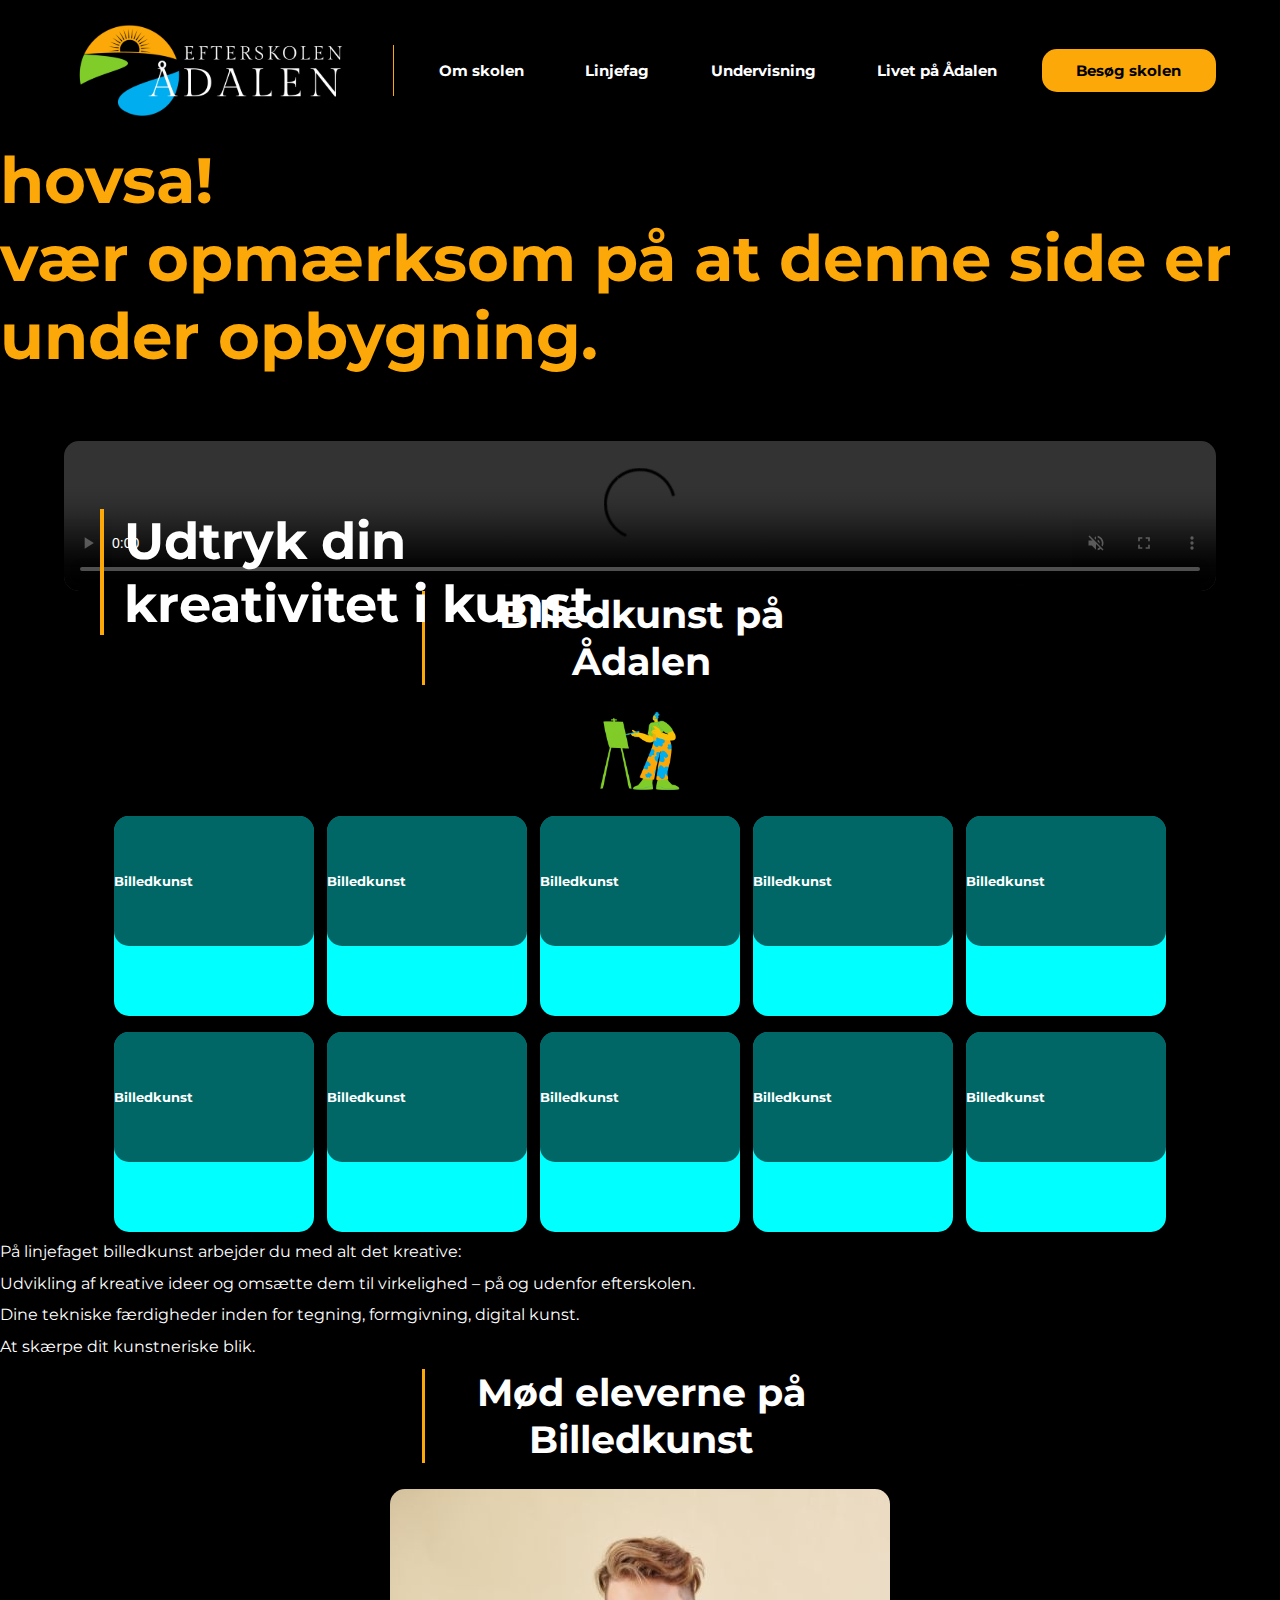
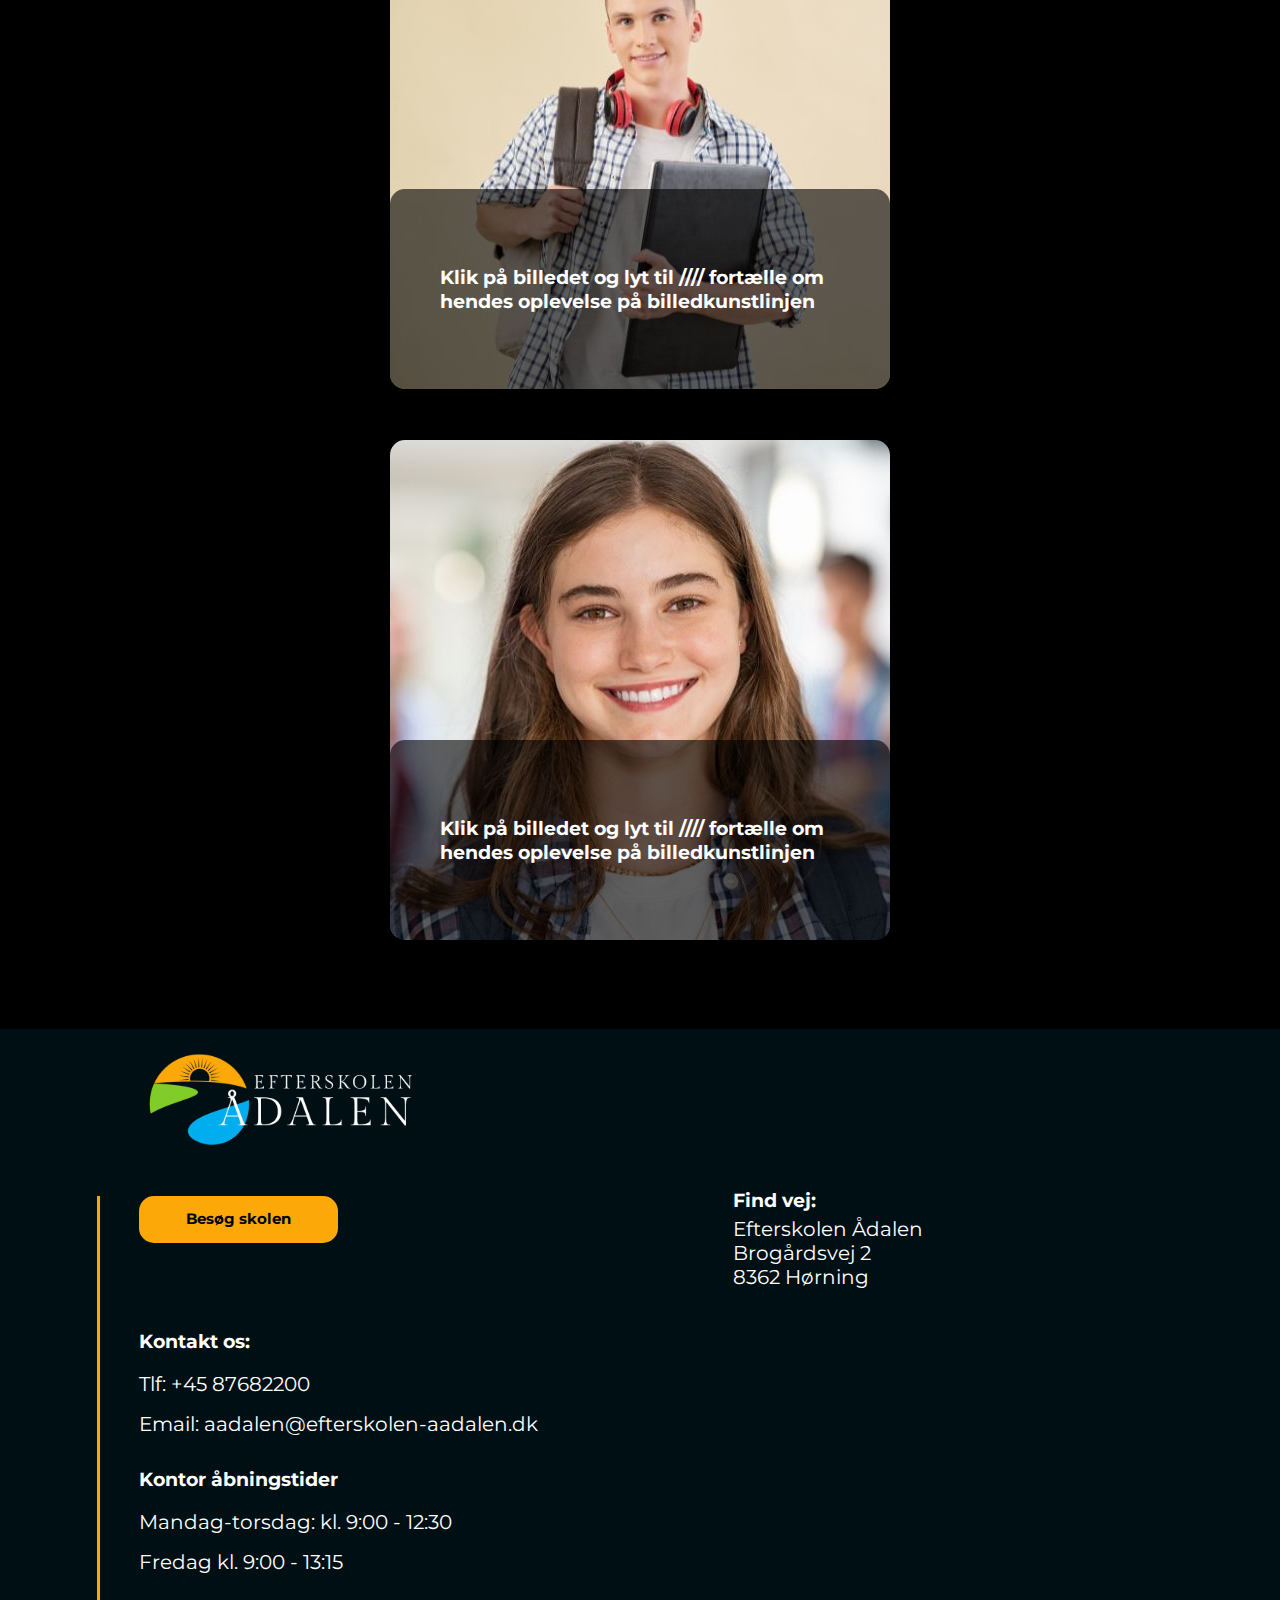
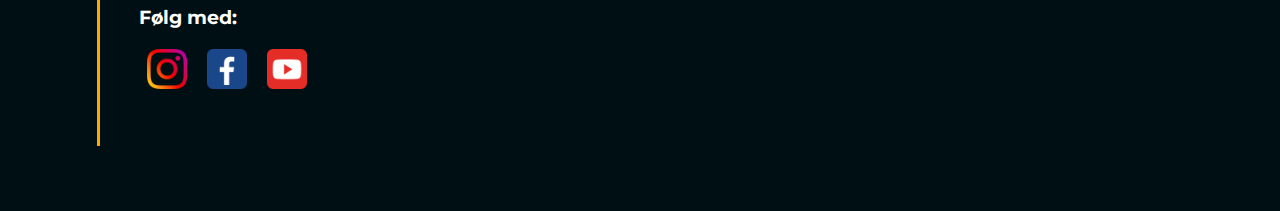
==== commit c1cf78d2: "update" ====
--- a/Billedkunst.html
+++ b/Billedkunst.html
@@ -1,324 +1,324 @@
-<!DOCTYPE html>
-<html lang="da">
-
-<head>
-    <meta charset="UTF-8">
-    <meta name="viewport" content="width=device-width, initial-scale=1.0">
-
-    <!-- CSS stylesheet og JavaScript-->
-    <link rel="stylesheet" href="style.css">
-    <script src="script.js" defer></script>
-
-    <!-- google fonts -->
-    <link rel="preconnect" href="https://fonts.googleapis.com">
-    <link rel="preconnect" href="https://fonts.gstatic.com" crossorigin>
-    <link href="https://fonts.googleapis.com/css2?family=Montserrat:wght@400;700&family=Playfair+Display&display=swap"
-        rel="stylesheet">
-
-    <!-- favicon-->
-    <link rel="icon" href="icons/favicon.png" type="image/png">
-
-    <title>Efterskolen Ådalen - 2. semesters eksamensprojekt </title>
-</head>
-
-<!--*******************************
-     den her side er indtil videre kodet af Anne-Mette :P 
-     **************************** -->
-
-<body>
-    <header>
-        <!-- ********** nav bar til laptop med dropdown *************
-         ******* ref: w3schools ****** -->
-        <nav id="laptopNav">
-            <a href="index.html"><img id="logo" src="images/logo-stor-1.svg" alt="Logo"></a>
-            <img src="images/Line-5.png" alt="Linje">
-
-
-            <!-- Dropdown til "Om skolen" -->
-            <div class="dropdown">
-                <button onclick="toggleDropdown('omSkolenDropdown')" class="dropbtn">Om skolen</button>
-                <div id="omSkolenDropdown" class="dropdown-content">
-                    <a href="#">Bestyrelse & skolekred</a>
-                    <a href="#">Værdigrundlag</a>
-                    <a href="#">Medarbejdere</a>
-                    <a href="#">Lovpligtdig dokumentation</a>
-                    <a href="#">Gamle elever forening</a>
-                    <a href="#">Årsplan</a>
-                    <a href="#">Ledige pladser</a>
-                    <a href="#">Pris</a>
-                </div>
-            </div>
-
-            <!-- Dropdown til "Linjefag" -->
-            <div class="dropdown">
-                <button onclick="toggleDropdown('linjefagDropdown')" class="dropbtn">Linjefag</button>
-                <div id="linjefagDropdown" class="dropdown-content">
-                    <a href="Billedkunst.html">Billedkunst</a>
-                    <a href="#">Drama</a>
-                    <a href="#">E-sport</a>
-                    <a href="#">Musik</a>
-                    <a href="#">Sport</a>
-                </div>
-            </div>
-
-            <!-- Dropdown til "Undervisning" -->
-            <div class="dropdown">
-                <button onclick="toggleDropdown('undervisningDropdown')" class="dropbtn">Undervisning</button>
-                <div id="undervisningDropdown" class="dropdown-content">
-                    <a href="#">9. klasse</a>
-                    <a href="#">10. klasse</a>
-                    <a href="#">Prøvefri 10. klasse</a>
-                    <a href="#">Studievejledning</a>
-                    <a href="#">Musik og teaterforestilling</a>
-                    <a href="#">Rejser</a>
-                    <a href="#">Elever fra Grønland & Færøerne</a>
-                    <a href="#">Dansk som andet sprog</a>
-                </div>
-            </div>
-
-            <!-- Dropdown til "Livet på Ådalen" -->
-            <div class="dropdown">
-                <button onclick="toggleDropdown('livetPaSkolenDropdown')" class="dropbtn">Livet på Ådalen</button>
-                <div id="livetPaSkolenDropdown" class="dropdown-content">
-                    <a href="#">Sund mad</a>
-                    <a href="#">Medindflydelse</a>
-                    <a href="#">Hverdagen</a>
-                    <a href="#">Inklusion</a>
-                </div>
-            </div>
-
-            <a href="tilmeldbesoegsdag.html" class="knap1">Besøg skolen</a>
-        </nav>
-
-        <nav id="mobilNav">
-            <!-- **************** nav bar til mobil med burger *******
-            ref: ** -->
-            <a href="index.html"><img src="images/logo-mobil.png" alt="Logo"></a>
-            <div class="hamburger">
-                <div class="bar">
-                </div>
-            </div>
-        </nav>
-    </header>
-    <nav class="mobile-nav">
-        <button class="accordion">Om skolen</button> 
-        <div class="panel">
-            <a href="#">Bestyrelse & skolekred</a>
-            <a href="#">Medarbejdere</a>
-            <a href="#">Lovpligtdig dokumentation</a>
-            <a href="#">Gamle elever forening</a>
-            <a href="#">Årsplan</a>
-            <a href="#">Ledige pladser</a>
-            <a href="#">Pris</a>
-        </div>
-
-
-        <button class="accordion">Linjefag</button>
-        <div class="panel">
-            <a href="Billedkunst.html">Billedkunst</a>
-            <a href="#">Drama</a>
-            <a href="#">E-sport</a>
-            <a href="#">Musik</a>
-            <a href="#">Sport</a>
-        </div>
-
-        <button class="accordion">Undervisning</button>
-        <div class="panel">
-            <a href="#">9. klasse</a>
-            <a href="#">10. klasse</a>
-            <a href="#">Prøvefri 10. klasse</a>
-            <a href="#">Studievejledning</a>
-            <a href="#">Musik og teaterforestilling</a>
-            <a href="#">Rejser</a>
-            <a href="#">Elever fra Grønland & Færøerne</a>
-            <a href="#">Dansk som andet sprog</a>
-        </div>
-
-
-        <button class="accordion">Livet på Ådalen</button>
-        <div class="panel">
-            <a href="#">Sund mad</a>
-            <a href="#">Medindflydelse</a>
-            <a href="#">Hverdagen</a>
-            <a href="#">Inklusion</a>
-        </div>
-
-        <a href="tilmeldbesoegsdag.html" class="knap1">Besøg skolen</a>
-
-
-    </nav>
-
-    <main>
-        <!-- **** siden er under opbygning  ********* -->
-        <section id="opmærksom">
-            <h1>hovsa! <br> vær opmærksom på at denne side er under opbygning.</h1>
-        </section>
-
-
-
-        <!-- *********landing med video og titel********* -->
-        <div class="videopladsholder">
-            <video controls muted loop src="images/forsidevideo.mp4">
-            </video>
-            <div class="landing">
-                <h1 id="kunstTitel">Udtryk din <br> kreativitet i kunst</h1>
-
-            </div>
-        </div>
-
-        <!-- *********** sektion med fagkort *********** -->
-        <section class="fagContainer">
-            <h2>Billedkunst på Ådalen</h2>
-            <img src="icons/billedkunst.png" class="ikon" alt="billedkunst ikon">
-
-
-            <div class="fagGrid">
-                <div class="kunstKort">
-                    <div class="linjefagKort">
-                        <h3>Billedkunst</h3>
-                    </div>
-                </div>
-
-                <div class="kunstKort">
-                    <div class="linjefagKort">
-                        <h3>Billedkunst</h3>
-                    </div>
-                </div>
-
-                <div class="kunstKort">
-                    <div class="linjefagKort">
-                        <h3>Billedkunst</h3>
-                    </div>
-                </div>
-
-                <div class="kunstKort">
-                    <div class="linjefagKort">
-                        <h3>Billedkunst</h3>
-                    </div>
-                </div>
-
-                <div class="kunstKort">
-                    <div class="linjefagKort">
-                        <h3>Billedkunst</h3>
-                    </div>
-                </div>
-
-                <div class="kunstKort">
-                    <div class="linjefagKort">
-                        <h3>Billedkunst</h3>
-                    </div>
-                </div>
-
-                <div class="kunstKort">
-                    <div class="linjefagKort">
-                        <h3>Billedkunst</h3>
-                    </div>
-                </div>
-
-                <div class="kunstKort">
-                    <div class="linjefagKort">
-                        <h3>Billedkunst</h3>
-                    </div>
-                </div>
-
-                <div class="kunstKort">
-                    <div class="linjefagKort">
-                        <h3>Billedkunst</h3>
-                    </div>
-                </div>
-
-                <div class="kunstKort">
-                    <div class="linjefagKort">
-                        <h3>Billedkunst</h3>
-                    </div>
-                </div>
-            </div>
-        </section>
-
-        <div class="textList">
-            <ul> 
-            <li>På linjefaget billedkunst arbejder du med alt det kreative:</li>
-            <li>Udvikling af kreative ideer og omsætte dem til virkelighed – på og udenfor efterskolen.</li>
-            <li>Dine tekniske færdigheder inden for tegning, formgivning, digital kunst.</li>
-            <li> At skærpe dit kunstneriske blik.</li>
-        </ul>
-        </div>
-
-        <section class="moedElever">
-            <h2>Mød eleverne på Billedkunst</h2>
-
-            <div class="besøg kortContainer">
-                <div class="besøgsKort elev1" id="kunstElevEn">
-                    <div class="linjefagKort">
-                        <h3>Klik på billedet og lyt til //// fortælle om hendes oplevelse på billedkunstlinjen</h3>
-                    </div>
-                </div>
-            </div>
-
-
-            <div class="besøg kortContainer">
-                <div class="besøgsKort elev2" id="kunstElevTo">
-                    <div class="linjefagKort">
-                        <h3>Klik på billedet og lyt til //// fortælle om hendes oplevelse på billedkunstlinjen</h3>
-                    </div>
-                </div>
-            </div>
-
-        </section>
-
-    </main>
-
-  <!-- ********* footeren ********* -->
-  <footer>
-    <div class="footerLogo">
-      <img src="images/logo-stor-1.svg" alt="logo">
-    </div>
-
-    <div class="footerContainer">
-      <!-- to colonner en til venstre og en til højre-->
-      <div class="venstreSide">
-        <a href="tilmeldbesoegsdag.html" class="knap1">Besøg skolen</a>
-
-        <div class="textContainer">
-          <h3>Kontakt os:</h3>
-          <p>
-            Tlf: <a href="tel:+4587682200">+45 87682200</a> <br>
-            Email:
-            <a href="mailto:aadalen@efterskolen-aadalen.dk">aadalen@efterskolen-aadalen.dk</a>
-          </p>
-
-          <h3>Kontor åbningstider</h3>
-          <p>
-            Mandag-torsdag: kl. 9:00 - 12:30<br>
-            Fredag kl. 9:00 - 13:15
-          </p>
-
-          <h3>Følg med:</h3>
-          <div class="soMe">
-            <a href="https://www.instagram.com/efterskolenaadalen/?hl=en"><img src="icons/insta.png" alt="instagram logo"></a>
-            <a href="https://www.instagram.com/efterskolenaadalen/?hl=en"><img src="icons/fb.png" alt="facebook logo"></a>
-            <a href="https://www.youtube.com/@EfterskolenAadalen"><img src="icons/youtube.png" alt="youtube logo"></a>
-          </div>
-        </div>
-      </div>
-
-      <div class="højreside">
-        <div class="textContainer">
-          <h3>Find vej:</h3>
-          <p>
-            Efterskolen Ådalen <br>
-            Brogårdsvej 2<br>
-            8362 Hørning
-          </p>
-        </div>
-
-        <iframe
-          src="https://www.google.com/maps/embed?pb=!1m18!1m12!1m3!1d2225.5488047492677!2d10.0503751!3d56.09572379999999!2m3!1f0!2f0!3f0!3m2!1i1024!2i768!4f13.1!3m3!1m2!1s0x464c6bbcb9794545%3A0x421482ae40c48966!2zc3QsIEJyb2fDpXJkc3ZlaiAyLCA4MzYyIEjDuHJuaW5n!5e0!3m2!1sen!2sdk!4v1702460627846!5m2!1sen!2sdk"
-          width="450" height="350" style="border: 0" allowfullscreen="" loading="lazy"
-          referrerpolicy="no-referrer-when-downgrade"></iframe>
-      </div>
-    </div>
-  </footer>
-</body>
-
+<!DOCTYPE html>
+<html lang="da">
+
+<head>
+    <meta charset="UTF-8">
+    <meta name="viewport" content="width=device-width, initial-scale=1.0">
+
+    <!-- CSS stylesheet og JavaScript-->
+    <link rel="stylesheet" href="style.css">
+    <script src="script.js" defer></script>
+
+    <!-- google fonts -->
+    <link rel="preconnect" href="https://fonts.googleapis.com">
+    <link rel="preconnect" href="https://fonts.gstatic.com" crossorigin>
+    <link href="https://fonts.googleapis.com/css2?family=Montserrat:wght@400;700&family=Playfair+Display&display=swap"
+        rel="stylesheet">
+
+    <!-- favicon-->
+    <link rel="icon" href="icons/favicon.png" type="image/png">
+
+    <title>Efterskolen Ådalen - 2. semesters eksamensprojekt </title>
+</head>
+
+<!--*******************************
+     den her side er indtil videre kodet af Anne-Mette :P 
+     **************************** -->
+
+<body>
+    <header>
+        <!-- ********** nav bar til laptop med dropdown *************
+         ******* ref: w3schools ****** -->
+        <nav id="laptopNav">
+            <a href="index.html"><img id="logo" src="images/logo-stor-1.svg" alt="Logo"></a>
+            <img src="images/Line-5.png" alt="Linje">
+
+
+            <!-- Dropdown til "Om skolen" -->
+            <div class="dropdown">
+                <button onclick="toggleDropdown('omSkolenDropdown')" class="dropbtn">Om skolen</button>
+                <div id="omSkolenDropdown" class="dropdown-content">
+                    <a href="#">Bestyrelse & skolekred</a>
+                    <a href="#">Værdigrundlag</a>
+                    <a href="#">Medarbejdere</a>
+                    <a href="#">Lovpligtdig dokumentation</a>
+                    <a href="#">Gamle elever forening</a>
+                    <a href="#">Årsplan</a>
+                    <a href="#">Ledige pladser</a>
+                    <a href="#">Pris</a>
+                </div>
+            </div>
+
+            <!-- Dropdown til "Linjefag" -->
+            <div class="dropdown">
+                <button onclick="toggleDropdown('linjefagDropdown')" class="dropbtn">Linjefag</button>
+                <div id="linjefagDropdown" class="dropdown-content">
+                    <a href="Billedkunst.html">Billedkunst</a>
+                    <a href="#">Drama</a>
+                    <a href="#">E-sport</a>
+                    <a href="#">Musik</a>
+                    <a href="#">Sport</a>
+                </div>
+            </div>
+
+            <!-- Dropdown til "Undervisning" -->
+            <div class="dropdown">
+                <button onclick="toggleDropdown('undervisningDropdown')" class="dropbtn">Undervisning</button>
+                <div id="undervisningDropdown" class="dropdown-content">
+                    <a href="#">9. klasse</a>
+                    <a href="#">10. klasse</a>
+                    <a href="#">Prøvefri 10. klasse</a>
+                    <a href="#">Studievejledning</a>
+                    <a href="#">Musik og teaterforestilling</a>
+                    <a href="#">Rejser</a>
+                    <a href="#">Elever fra Grønland & Færøerne</a>
+                    <a href="#">Dansk som andet sprog</a>
+                </div>
+            </div>
+
+            <!-- Dropdown til "Livet på Ådalen" -->
+            <div class="dropdown">
+                <button onclick="toggleDropdown('livetPaSkolenDropdown')" class="dropbtn">Livet på Ådalen</button>
+                <div id="livetPaSkolenDropdown" class="dropdown-content">
+                    <a href="#">Sund mad</a>
+                    <a href="#">Medindflydelse</a>
+                    <a href="#">Hverdagen</a>
+                    <a href="#">Inklusion</a>
+                </div>
+            </div>
+
+            <a href="tilmeldbesoegsdag.html" class="knap1">Besøg skolen</a>
+        </nav>
+
+        <nav id="mobilNav">
+            <!-- **************** nav bar til mobil med burger *******
+            ref: ** -->
+            <a href="index.html"><img src="images/logo-mobil.png" alt="Logo"></a>
+            <div class="hamburger">
+                <div class="bar">
+                </div>
+            </div>
+        </nav>
+    </header>
+    <nav class="mobile-nav">
+        <button class="accordion">Om skolen</button> 
+        <div class="panel">
+            <a href="#">Bestyrelse & skolekred</a>
+            <a href="#">Medarbejdere</a>
+            <a href="#">Lovpligtdig dokumentation</a>
+            <a href="#">Gamle elever forening</a>
+            <a href="#">Årsplan</a>
+            <a href="#">Ledige pladser</a>
+            <a href="#">Pris</a>
+        </div>
+
+
+        <button class="accordion">Linjefag</button>
+        <div class="panel">
+            <a href="Billedkunst.html">Billedkunst</a>
+            <a href="#">Drama</a>
+            <a href="#">E-sport</a>
+            <a href="#">Musik</a>
+            <a href="#">Sport</a>
+        </div>
+
+        <button class="accordion">Undervisning</button>
+        <div class="panel">
+            <a href="#">9. klasse</a>
+            <a href="#">10. klasse</a>
+            <a href="#">Prøvefri 10. klasse</a>
+            <a href="#">Studievejledning</a>
+            <a href="#">Musik og teaterforestilling</a>
+            <a href="#">Rejser</a>
+            <a href="#">Elever fra Grønland & Færøerne</a>
+            <a href="#">Dansk som andet sprog</a>
+        </div>
+
+
+        <button class="accordion">Livet på Ådalen</button>
+        <div class="panel">
+            <a href="#">Sund mad</a>
+            <a href="#">Medindflydelse</a>
+            <a href="#">Hverdagen</a>
+            <a href="#">Inklusion</a>
+        </div>
+
+        <a href="tilmeldbesoegsdag.html" class="knap1">Besøg skolen</a>
+
+
+    </nav>
+
+    <main>
+        <!-- **** siden er under opbygning  ********* -->
+        <section id="opmærksom">
+            <h1>hovsa! <br> vær opmærksom på at denne side er under opbygning.</h1>
+        </section>
+
+
+
+        <!-- *********landing med video og titel********* -->
+        <div class="videopladsholder">
+            <video controls muted loop src="images/forsidevideo.mp4">
+            </video>
+            <div class="landing">
+                <h1 id="kunstTitel">Udtryk din <br> kreativitet i kunst</h1>
+
+            </div>
+        </div>
+
+        <!-- *********** sektion med fagkort *********** -->
+        <section class="fagContainer">
+            <h2>Billedkunst på Ådalen</h2>
+            <img src="icons/billedkunst.png" class="ikon" alt="billedkunst ikon">
+
+
+            <div class="fagGrid">
+                <div class="kunstKort">
+                    <div class="linjefagKort">
+                        <h3>Billedkunst</h3>
+                    </div>
+                </div>
+
+                <div class="kunstKort">
+                    <div class="linjefagKort">
+                        <h3>Billedkunst</h3>
+                    </div>
+                </div>
+
+                <div class="kunstKort">
+                    <div class="linjefagKort">
+                        <h3>Billedkunst</h3>
+                    </div>
+                </div>
+
+                <div class="kunstKort">
+                    <div class="linjefagKort">
+                        <h3>Billedkunst</h3>
+                    </div>
+                </div>
+
+                <div class="kunstKort">
+                    <div class="linjefagKort">
+                        <h3>Billedkunst</h3>
+                    </div>
+                </div>
+
+                <div class="kunstKort">
+                    <div class="linjefagKort">
+                        <h3>Billedkunst</h3>
+                    </div>
+                </div>
+
+                <div class="kunstKort">
+                    <div class="linjefagKort">
+                        <h3>Billedkunst</h3>
+                    </div>
+                </div>
+
+                <div class="kunstKort">
+                    <div class="linjefagKort">
+                        <h3>Billedkunst</h3>
+                    </div>
+                </div>
+
+                <div class="kunstKort">
+                    <div class="linjefagKort">
+                        <h3>Billedkunst</h3>
+                    </div>
+                </div>
+
+                <div class="kunstKort">
+                    <div class="linjefagKort">
+                        <h3>Billedkunst</h3>
+                    </div>
+                </div>
+            </div>
+        </section>
+
+        <div class="textList">
+            <ul> 
+            <li>På linjefaget billedkunst arbejder du med alt det kreative:</li>
+            <li>Udvikling af kreative ideer og omsætte dem til virkelighed – på og udenfor efterskolen.</li>
+            <li>Dine tekniske færdigheder inden for tegning, formgivning, digital kunst.</li>
+            <li> At skærpe dit kunstneriske blik.</li>
+        </ul>
+        </div>
+
+        <section class="moedElever">
+            <h2>Mød eleverne på Billedkunst</h2>
+
+            <div class="besøg kortContainer">
+                <div class="besøgsKort elev1" id="kunstElevEn">
+                    <div class="linjefagKort">
+                        <h3>Klik på billedet og lyt til //// fortælle om hendes oplevelse på billedkunstlinjen</h3>
+                    </div>
+                </div>
+            </div>
+
+
+            <div class="besøg kortContainer">
+                <div class="besøgsKort elev2" id="kunstElevTo">
+                    <div class="linjefagKort">
+                        <h3>Klik på billedet og lyt til //// fortælle om hendes oplevelse på billedkunstlinjen</h3>
+                    </div>
+                </div>
+            </div>
+
+        </section>
+
+    </main>
+
+  <!-- ********* footeren ********* -->
+  <footer>
+    <div class="footerLogo">
+      <img src="images/logo-stor-1.svg" alt="logo">
+    </div>
+
+    <div class="footerContainer">
+      <!-- to colonner en til venstre og en til højre-->
+      <div class="venstreSide">
+        <a href="tilmeldbesoegsdag.html" class="knap1">Besøg skolen</a>
+
+        <div class="textContainer">
+          <h3>Kontakt os:</h3>
+          <p>
+            Tlf: <a href="tel:+4587682200">+45 87682200</a> <br>
+            Email:
+            <a href="mailto:aadalen@efterskolen-aadalen.dk">aadalen@efterskolen-aadalen.dk</a>
+          </p>
+
+          <h3>Kontor åbningstider</h3>
+          <p>
+            Mandag-torsdag: kl. 9:00 - 12:30<br>
+            Fredag kl. 9:00 - 13:15
+          </p>
+
+          <h3>Følg med:</h3>
+          <div class="soMe">
+            <a href="https://www.instagram.com/efterskolenaadalen/?hl=en"><img src="icons/insta.png" alt="instagram logo"></a>
+            <a href="https://www.instagram.com/efterskolenaadalen/?hl=en"><img src="icons/fb.png" alt="facebook logo"></a>
+            <a href="https://www.youtube.com/@EfterskolenAadalen"><img src="icons/youtube.png" alt="youtube logo"></a>
+          </div>
+        </div>
+      </div>
+
+      <div class="højreside">
+        <div class="textContainer">
+          <h3>Find vej:</h3>
+          <p>
+            Efterskolen Ådalen <br>
+            Brogårdsvej 2<br>
+            8362 Hørning
+          </p>
+        </div>
+
+        <iframe
+          src="https://www.google.com/maps/embed?pb=!1m18!1m12!1m3!1d2225.5488047492677!2d10.0503751!3d56.09572379999999!2m3!1f0!2f0!3f0!3m2!1i1024!2i768!4f13.1!3m3!1m2!1s0x464c6bbcb9794545%3A0x421482ae40c48966!2zc3QsIEJyb2fDpXJkc3ZlaiAyLCA4MzYyIEjDuHJuaW5n!5e0!3m2!1sen!2sdk!4v1702460627846!5m2!1sen!2sdk"
+          width="450" height="350" style="border: 0" allowfullscreen="" loading="lazy"
+          referrerpolicy="no-referrer-when-downgrade"></iframe>
+      </div>
+    </div>
+  </footer>
+</body>
+
 </html>--- a/style.css
+++ b/style.css
@@ -475,12 +475,13 @@
   border-left: 3px solid var(--bg-accent);
   padding-left: 3%;
   max-height: 550px;
+  max-width: 500px;
   margin-top: 2%;
   padding-bottom: 3%;
 }
 
 .venstreSide .knap1 {
-  max-width: 140px;
+  max-width: 50%;
   text-align: center;
   font-weight: bold;
   padding: 2% 2%;
@@ -507,8 +508,8 @@
 .højreside iframe {
   border-radius: 15px;
   margin: 2% 0; 
-  max-width: 300px;
-  height: auto;
+  max-width: 500px;
+  height: 500px;
 }
 
 /* ---------------- billedkunst underside --------------
@@ -1039,6 +1040,17 @@
     max-width: 100px;
   }
 
+  /* footer */
+
+  
+.højreside iframe {
+  border-radius: 15px;
+  margin: 2% 0; 
+  max-width: 250px;
+  height: 250px;
+}
+
+
   /* ******** billedkunst underside ******** */
   #kunstTitel {
     font-size: 22pt;
@@ -1296,6 +1308,7 @@
     font-size: 4vw;
   }
 
+
   footer a:hover{
     transition: 0.3s;
     transform: scale(1.1);
